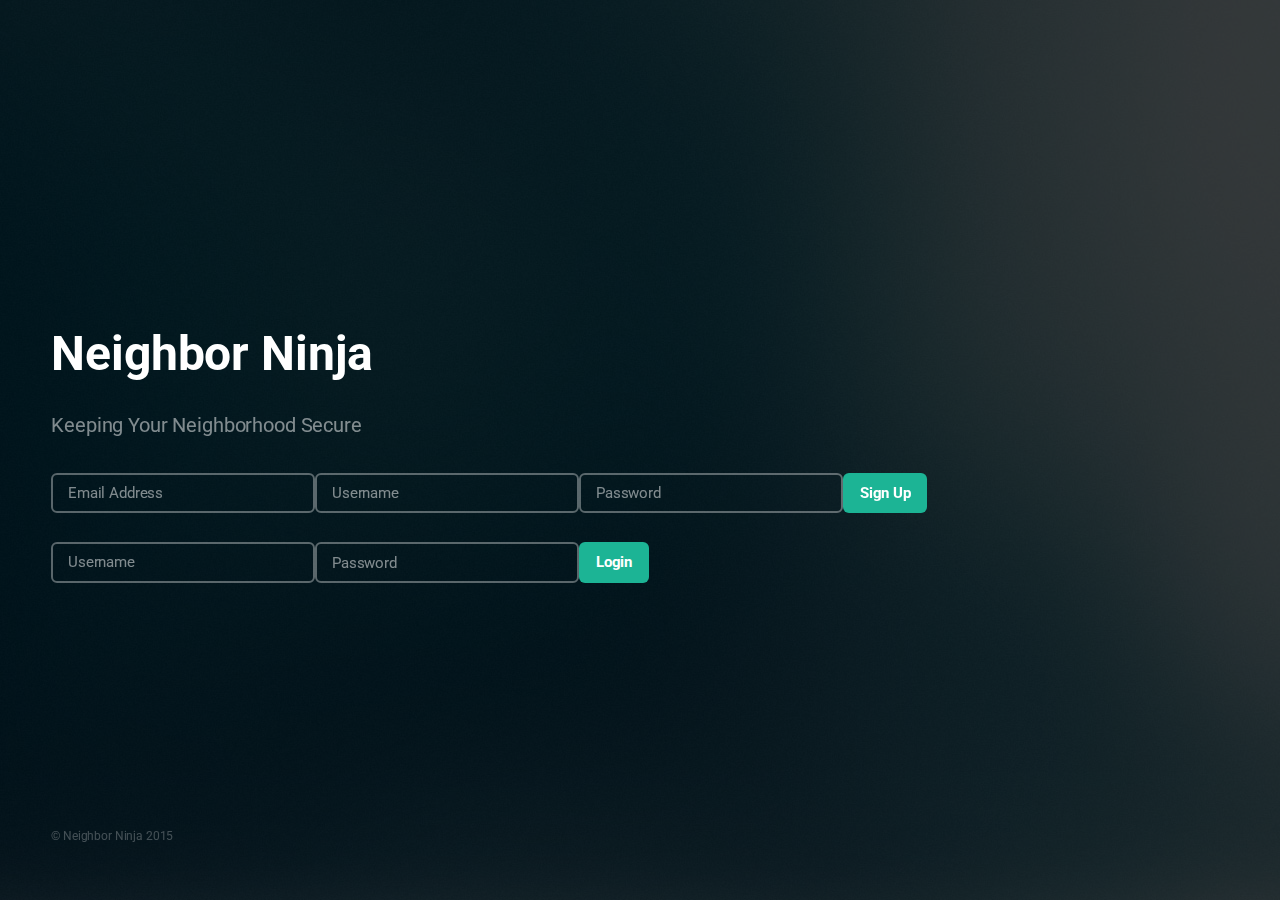
==== index.html @ c5f92ace "Revert "redirect"" ====
<!DOCTYPE HTML>
<html>
	<head>
		<title>Neighbor Ninja</title>
		<meta charset="utf-8" />
		<meta name="viewport" content="width=device-width, initial-scale=1, user-scalable=no" />
		<link rel='shortcut icon' href='/images/logo.ico' type='image/x-icon'/ >
		<link rel="stylesheet" href="assets/css/main.css" />
		<!--[if lte IE 8]><link rel="stylesheet" href="assets/css/ie8.css" /><![endif]-->
		<!--[if lte IE 9]><link rel="stylesheet" href="assets/css/ie9.css" /><![endif]-->
		<script type="text/javascript" src="http://www.parsecdn.com/js/parse-1.5.0.min.js"></script>

	</head>

	<body>

		<script>
		Parse.initialize("UKkV2YGVqiA6aNVZsoGEjgoMZJb8Gv9qXBVKWDxU", "eTBuK79G4PYPtCMzWocMe5NdYXWh6D9Cw4AQApjM");		
		</script>

		<!-- Header -->
			<header id="header">
				<h1>Neighbor Ninja</h1>
				<p>Keeping Your Neighborhood Secure<br />
				</p>
			</header>

		<!-- Signup Form -->
			<form onsubmit="SignUp()"; event.preventDefault(); id="signup-form" method="post">
				<input type="email" name="email" id="email" placeholder="Email Address" />
				<input type="username" name="username" id="username" placeholder="Username" />
				<input type="password" name="password" id="password" placeholder="Password" />
				<input type="submit" value="Sign Up" />
			</form>

		<!-- Login Form -->
			<form onsubmit="Login()"; event.preventDefault(); id="signup-form" method="post">
				<input type="username" name="username" id="username" placeholder="Username" />
				<input type="password" name="password" id="password" placeholder="Password" />
				<input type="submit" value="Login" />
			</form>

		<!-- Footer -->
			<footer id="footer">
				<ul class="copyright">
					<li>&copy; Neighbor Ninja 2015</li>
				</ul>
			</footer>

		<!-- Scripts -->
			<!--[if lte IE 8]><script src="assets/js/ie/respond.min.js"></script><![endif]-->
			<script src="assets/js/main.js"></script>
			<script type="text/javascript" src="http://ajax.googleapis.com/ajax/libs/jquery/1.7.2/jquery.min.js"></script>
			<script type="text/javascript">

			function SignUp () {
					var email = document.getElementById('email').value;
					var username = document.getElementById('username').value;
					var password = document.getElementById('password').value;

					var User = Parse.Object.extend("User");
					var testObject = new User();
					testObject.save({email: email, username:username, password:password}).then(function(object) {
					  alert("You have been signed up! Look out for some updates coming your way soon.");
					});

			}

			function Login() {
			    var username = document.getElementById('username').value;
			    var password = document.getElementById('password').value;

				Parse.User.logIn(username, password, {
				    success: function(user) {
				        alert('Welcome!');
				        window.location.assign("home.html");
				    },
				    error: function(user, error) {
				        alert("Sorry but there was an error!");
				    }
				});
			}
		    </script>

	</body>
</html>
---- assets/css/main.css ----
@import url(font-awesome.min.css);
@import url("http://fonts.googleapis.com/css?family=Roboto:400,700");

/*
	Eventually by HTML5 UP
	html5up.net | @n33co
	Free for personal and commercial use under the CCA 3.0 license (html5up.net/license)
*/

/* Reset */

	html, body, div, span, applet, object, iframe, h1, h2, h3, h4, h5, h6, p, blockquote, pre, a, abbr, acronym, address, big, cite, code, del, dfn, em, img, ins, kbd, q, s, samp, small, strike, strong, sub, sup, tt, var, b, u, i, center, dl, dt, dd, ol, ul, li, fieldset, form, label, legend, table, caption, tbody, tfoot, thead, tr, th, td, article, aside, canvas, details, embed, figure, figcaption, footer, header, hgroup, menu, nav, output, ruby, section, summary, time, mark, audio, video {
		margin: 0;
		padding: 0;
		border: 0;
		font-size: 100%;
		font: inherit;
		vertical-align: baseline;
	}

	article, aside, details, figcaption, figure, footer, header, hgroup, menu, nav, section {
		display: block;
	}

	body {
		line-height: 1;
	}

	ol, ul {
		list-style: none;
	}

	blockquote, q {
		quotes: none;
	}

	blockquote:before, blockquote:after, q:before, q:after {
		content: '';
		content: none;
	}

	table {
		border-collapse: collapse;
		border-spacing: 0;
	}

	body {
		-webkit-text-size-adjust: none;
	}

/* Box Model */

	*, *:before, *:after {
		-moz-box-sizing: border-box;
		-webkit-box-sizing: border-box;
		box-sizing: border-box;
	}

/* Basic */

	@-ms-viewport {
		width: device-width;
	}

	body {
		-ms-overflow-style: scrollbar;
	}

	@media screen and (max-width: 480px) {

		html, body {
			min-width: 320px;
		}

	}

	html, body {
		height: 100%;
		overflow-x: hidden;
		width: 100%;
	}

		@media screen and (max-height: 640px) {

			html, body {
				height: auto;
				min-height: 100%;
			}

		}

	body {
		display: -moz-flex;
		display: -webkit-flex;
		display: -ms-flex;
		display: flex;
		-moz-flex-direction: column;
		-webkit-flex-direction: column;
		-ms-flex-direction: column;
		flex-direction: column;
		-moz-justify-content: center;
		-webkit-justify-content: center;
		-ms-justify-content: center;
		justify-content: center;
		background-color: #000;
		padding: 6em 4em 4em 4em;
	}

		body > * {
			position: relative;
			z-index: 2;
		}

		body.is-loading *, body.is-loading *:before, body.is-loading *:after {
			-moz-animation: none !important;
			-webkit-animation: none !important;
			-ms-animation: none !important;
			animation: none !important;
			-moz-transition: none !important;
			-webkit-transition: none !important;
			-ms-transition: none !important;
			transition: none !important;
		}

		@media screen and (max-width: 1680px) {

			body {
				padding: 6em 3.5em 3.5em 3.5em;
			}

		}

		@media screen and (max-width: 736px) {

			body {
				padding: 5em 2em 2em 2em;
			}

		}

		@media screen and (max-width: 360px) {

			body {
				padding: 5em 1.25em 1.25em 1.25em;
			}

		}

/* BG */

	#bg {
		-moz-transition: opacity 2s ease-in-out;
		-webkit-transition: opacity 2s ease-in-out;
		-ms-transition: opacity 2s ease-in-out;
		transition: opacity 2s ease-in-out;
		height: 100%;
		left: 0;
		opacity: 0.25;
		position: fixed;
		top: 0;
		width: 100%;
		z-index: 1;
	}

		#bg div {
			-moz-transition: opacity 3s ease, visibility 3s;
			-webkit-transition: opacity 3s ease, visibility 3s;
			-ms-transition: opacity 3s ease, visibility 3s;
			transition: opacity 3s ease, visibility 3s;
			background-size: cover;
			height: 100%;
			left: 0;
			opacity: 0;
			position: absolute;
			top: 0;
			visibility: hidden;
			width: 150%;
		}

			#bg div.visible {
				-moz-animation: bg 45s linear infinite;
				-webkit-animation: bg 45s linear infinite;
				-ms-animation: bg 45s linear infinite;
				animation: bg 45s linear infinite;
				opacity: 1;
				visibility: visible;
				z-index: 1;
			}

				#bg div.visible.top {
					z-index: 2;
				}

				@media screen and (max-width: 1280px) {

					#bg div.visible {
						-moz-animation: bg 29.25s linear infinite;
						-webkit-animation: bg 29.25s linear infinite;
						-ms-animation: bg 29.25s linear infinite;
						animation: bg 29.25s linear infinite;
					}

				}

				@media screen and (max-width: 736px) {

					#bg div.visible {
						-moz-animation: bg 18s linear infinite;
						-webkit-animation: bg 18s linear infinite;
						-ms-animation: bg 18s linear infinite;
						animation: bg 18s linear infinite;
					}

				}

			#bg div:only-child {
				-moz-animation-direction: alternate !important;
				-webkit-animation-direction: alternate !important;
				-ms-animation-direction: alternate !important;
				animation-direction: alternate !important;
			}

		body.is-loading #bg {
			opacity: 0;
		}

	@-moz-keyframes bg {
		0% {
			-moz-transform: translateX(0);
			-webkit-transform: translateX(0);
			-ms-transform: translateX(0);
			transform: translateX(0);
		}

		100% {
			-moz-transform: translateX(-25%);
			-webkit-transform: translateX(-25%);
			-ms-transform: translateX(-25%);
			transform: translateX(-25%);
		}
	}

	@-webkit-keyframes bg {
		0% {
			-moz-transform: translateX(0);
			-webkit-transform: translateX(0);
			-ms-transform: translateX(0);
			transform: translateX(0);
		}

		100% {
			-moz-transform: translateX(-25%);
			-webkit-transform: translateX(-25%);
			-ms-transform: translateX(-25%);
			transform: translateX(-25%);
		}
	}

	@-ms-keyframes bg {
		0% {
			-moz-transform: translateX(0);
			-webkit-transform: translateX(0);
			-ms-transform: translateX(0);
			transform: translateX(0);
		}

		100% {
			-moz-transform: translateX(-25%);
			-webkit-transform: translateX(-25%);
			-ms-transform: translateX(-25%);
			transform: translateX(-25%);
		}
	}

	@keyframes bg {
		0% {
			-moz-transform: translateX(0);
			-webkit-transform: translateX(0);
			-ms-transform: translateX(0);
			transform: translateX(0);
		}

		100% {
			-moz-transform: translateX(-25%);
			-webkit-transform: translateX(-25%);
			-ms-transform: translateX(-25%);
			transform: translateX(-25%);
		}
	}

/* Type */

	body, input, select, textarea {
		color: rgba(255, 255, 255, 0.75);
		font-family: "Roboto", sans-serif;
		font-size: 16pt;
		font-weight: 400;
		letter-spacing: -0.01em;
		line-height: 1.65em;
	}

		@media screen and (max-width: 1680px) {

			body, input, select, textarea {
				font-size: 12pt;
			}

		}

		@media screen and (max-width: 1280px) {

			body, input, select, textarea {
				font-size: 11pt;
			}

		}

		@media screen and (max-width: 980px) {

			body, input, select, textarea {
				font-size: 12pt;
			}

		}

		@media screen and (max-width: 736px) {

			body, input, select, textarea {
				font-size: 12pt;
			}

		}

		@media screen and (max-width: 480px) {

			body, input, select, textarea {
				font-size: 12pt;
			}

		}

	a {
		-moz-transition: border-bottom-color 0.2s ease, color 0.2s ease;
		-webkit-transition: border-bottom-color 0.2s ease, color 0.2s ease;
		-ms-transition: border-bottom-color 0.2s ease, color 0.2s ease;
		transition: border-bottom-color 0.2s ease, color 0.2s ease;
		border-bottom: dotted 1px rgba(255, 255, 255, 0.25);
		color: #1cb495;
		text-decoration: none;
	}

		a:hover {
			border-bottom-color: transparent;
			color: #1cb495 !important;
			text-decoration: none;
		}

	strong, b {
		color: #fff;
		font-weight: 700;
	}

	em, i {
		font-style: italic;
	}

	p {
		margin: 0 0 2em 0;
	}

	h1, h2, h3, h4, h5, h6 {
		color: #fff;
		font-weight: 700;
		line-height: 1em;
		margin: 0 0 1em 0;
	}

		h1 a, h2 a, h3 a, h4 a, h5 a, h6 a {
			color: inherit;
			text-decoration: none;
		}

	h1 {
		font-size: 2.5em;
		line-height: 1.25em;
	}

	h2 {
		font-size: 1.75em;
		line-height: 1.5em;
	}

	h3 {
		font-size: 1.35em;
		line-height: 1.5em;
	}

	h4 {
		font-size: 1.1em;
		line-height: 1.5em;
	}

	h5 {
		font-size: 0.9em;
		line-height: 1.5em;
	}

	h6 {
		font-size: 0.7em;
		line-height: 1.5em;
	}

	sub {
		font-size: 0.8em;
		position: relative;
		top: 0.5em;
	}

	sup {
		font-size: 0.8em;
		position: relative;
		top: -0.5em;
	}

	blockquote {
		border-left: solid 8px rgba(255, 255, 255, 0.35);
		font-style: italic;
		margin: 0 0 2em 0;
		padding: 0.5em 0 0.5em 2em;
	}

	code {
		background: rgba(255, 255, 255, 0.125);
		border-radius: 6px;
		border: solid 2px rgba(255, 255, 255, 0.35);
		font-family: "Courier New", monospace;
		font-size: 0.9em;
		margin: 0 0.25em;
		padding: 0.25em 0.65em;
	}

	pre {
		-webkit-overflow-scrolling: touch;
		font-family: "Courier New", monospace;
		font-size: 0.9em;
		margin: 0 0 2em 0;
	}

		pre code {
			display: block;
			line-height: 1.75em;
			padding: 1em 1.5em;
			overflow-x: auto;
		}

	hr {
		border: 0;
		border-bottom: solid 2px rgba(255, 255, 255, 0.35);
		margin: 2em 0;
	}

		hr.major {
			margin: 3em 0;
		}

/* Section/Article */

	section.special, article.special {
		text-align: center;
	}

	header p {
		color: rgba(255, 255, 255, 0.5);
		position: relative;
		margin: 0 0 1.5em 0;
	}

	header h2 + p {
		font-size: 1.25em;
		margin-top: -1em;
		line-height: 1.5em;
	}

	header h3 + p {
		font-size: 1.1em;
		margin-top: -0.8em;
		line-height: 1.5em;
	}

	header h4 + p,
	header h5 + p,
	header h6 + p {
		font-size: 0.9em;
		margin-top: -0.6em;
		line-height: 1.5em;
	}

	@media screen and (max-width: 980px) {

		header br {
			display: none;
		}

	}

	@media screen and (max-width: 736px) {

		header br {
			display: inline;
		}

	}

	@media screen and (max-width: 480px) {

		header br {
			display: none;
		}

	}

/* Icon */

	.icon {
		text-decoration: none;
		border-bottom: none;
		position: relative;
	}

		.icon:before {
			-moz-osx-font-smoothing: grayscale;
			-webkit-font-smoothing: antialiased;
			font-family: FontAwesome;
			font-style: normal;
			font-weight: normal;
			text-transform: none !important;
		}

		.icon > .label {
			display: none;
		}

/* List */

	ol {
		list-style: decimal;
		margin: 0 0 2em 0;
		padding-left: 1.25em;
	}

		ol li {
			padding-left: 0.25em;
		}

	ul {
		list-style: disc;
		margin: 0 0 2em 0;
		padding-left: 1em;
	}

		ul li {
			padding-left: 0.5em;
		}

		ul.icons {
			cursor: default;
			list-style: none;
			padding-left: 0;
		}

			ul.icons li {
				display: inline-block;
				padding: 0 1em 0 0;
			}

				ul.icons li:last-child {
					padding-right: 0;
				}

				ul.icons li .icon:before {
					font-size: 1.25em;
				}

				ul.icons li a {
					color: inherit;
				}

/* Form */

	form {
		margin: 0 0 2em 0;
	}

		form .message {
			text-decoration: none;
			-moz-transition: opacity 0.2s ease-in-out, -moz-transform 0.2s ease-in-out;
			-webkit-transition: opacity 0.2s ease-in-out, -webkit-transform 0.2s ease-in-out;
			-ms-transition: opacity 0.2s ease-in-out, -ms-transform 0.2s ease-in-out;
			transition: opacity 0.2s ease-in-out, transform 0.2s ease-in-out;
			-moz-transform: scale(1.05);
			-webkit-transform: scale(1.05);
			-ms-transform: scale(1.05);
			transform: scale(1.05);
			height: 2.75em;
			line-height: 2.75em;
			opacity: 0;
		}

			form .message:before {
				-moz-osx-font-smoothing: grayscale;
				-webkit-font-smoothing: antialiased;
				font-family: FontAwesome;
				font-style: normal;
				font-weight: normal;
				text-transform: none !important;
			}

			form .message:before {
				margin-right: 0.5em;
			}

			form .message.visible {
				-moz-transform: scale(1);
				-webkit-transform: scale(1);
				-ms-transform: scale(1);
				transform: scale(1);
				opacity: 1;
			}

			form .message.success {
				color: #1cb495;
			}

				form .message.success:before {
					content: '\f00c';
				}

			form .message.failure {
				color: #ff2361;
			}

				form .message.failure:before {
					content: '\f119';
				}

	label {
		color: #fff;
		display: block;
		font-size: 0.9em;
		font-weight: 700;
		margin: 0 0 1em 0;
	}

	@-moz-keyframes focus {
		0% {
			-moz-transform: scale(1);
			-webkit-transform: scale(1);
			-ms-transform: scale(1);
			transform: scale(1);
		}

		50% {
			-moz-transform: scale(1.025);
			-webkit-transform: scale(1.025);
			-ms-transform: scale(1.025);
			transform: scale(1.025);
		}

		100% {
			-moz-transform: scale(1);
			-webkit-transform: scale(1);
			-ms-transform: scale(1);
			transform: scale(1);
		}
	}

	@-webkit-keyframes focus {
		0% {
			-moz-transform: scale(1);
			-webkit-transform: scale(1);
			-ms-transform: scale(1);
			transform: scale(1);
		}

		50% {
			-moz-transform: scale(1.025);
			-webkit-transform: scale(1.025);
			-ms-transform: scale(1.025);
			transform: scale(1.025);
		}

		100% {
			-moz-transform: scale(1);
			-webkit-transform: scale(1);
			-ms-transform: scale(1);
			transform: scale(1);
		}
	}

	@-ms-keyframes focus {
		0% {
			-moz-transform: scale(1);
			-webkit-transform: scale(1);
			-ms-transform: scale(1);
			transform: scale(1);
		}

		50% {
			-moz-transform: scale(1.025);
			-webkit-transform: scale(1.025);
			-ms-transform: scale(1.025);
			transform: scale(1.025);
		}

		100% {
			-moz-transform: scale(1);
			-webkit-transform: scale(1);
			-ms-transform: scale(1);
			transform: scale(1);
		}
	}

	@keyframes focus {
		0% {
			-moz-transform: scale(1);
			-webkit-transform: scale(1);
			-ms-transform: scale(1);
			transform: scale(1);
		}

		50% {
			-moz-transform: scale(1.025);
			-webkit-transform: scale(1.025);
			-ms-transform: scale(1.025);
			transform: scale(1.025);
		}

		100% {
			-moz-transform: scale(1);
			-webkit-transform: scale(1);
			-ms-transform: scale(1);
			transform: scale(1);
		}
	}

	input[type="text"],
	input[type="password"],
	input[type="email"],
	input[type="username"],
	select,
	textarea {
		-moz-appearance: none;
		-webkit-appearance: none;
		-ms-appearance: none;
		appearance: none;
		-moz-transform: scale(1);
		-webkit-transform: scale(1);
		-ms-transform: scale(1);
		transform: scale(1);
		-moz-transition: border-color 0.2s ease, background-color 0.2s ease;
		-webkit-transition: border-color 0.2s ease, background-color 0.2s ease;
		-ms-transition: border-color 0.2s ease, background-color 0.2s ease;
		transition: border-color 0.2s ease, background-color 0.2s ease;
		background-color: transparent;
		border-radius: 6px;
		border: none;
		border: solid 2px rgba(255, 255, 255, 0.35);
		color: inherit;
		display: block;
		outline: 0;
		padding: 0 1em;
		text-decoration: none;
		width: 100%;
	}

		input[type="text"]:invalid,
		input[type="password"]:invalid,
		input[type="email"]:invalid,
		input[type="username"]:invalid,
		select:invalid,
		textarea:invalid {
			box-shadow: none;
		}

		input[type="text"]:focus,
		input[type="password"]:focus,
		input[type="email"]:focus,
		input[type="username"]:focus,
		select:focus,
		textarea:focus {
			-moz-animation: focus 0.1s;
			-webkit-animation: focus 0.1s;
			-ms-animation: focus 0.1s;
			animation: focus 0.1s;
			background-color: rgba(255, 255, 255, 0.125);
			border-color: #1cb495;
		}

	.select-wrapper {
		text-decoration: none;
		display: block;
		position: relative;
	}

		.select-wrapper:before {
			-moz-osx-font-smoothing: grayscale;
			-webkit-font-smoothing: antialiased;
			font-family: FontAwesome;
			font-style: normal;
			font-weight: normal;
			text-transform: none !important;
		}

		.select-wrapper:before {
			color: rgba(255, 255, 255, 0.35);
			content: '\f078';
			display: block;
			height: 2.75em;
			line-height: 2.75em;
			pointer-events: none;
			position: absolute;
			right: 0;
			text-align: center;
			top: 0;
			width: 2.75em;
		}

		.select-wrapper select::-ms-expand {
			display: none;
		}

	input[type="text"],
	input[type="password"],
	input[type="email"],
	input[type="username"]
	select {
		height: 2.75em;
	}

	textarea {
		padding: 0.75em 1em;
	}

	input[type="checkbox"],
	input[type="radio"] {
		-moz-appearance: none;
		-webkit-appearance: none;
		-ms-appearance: none;
		appearance: none;
		display: block;
		float: left;
		margin-right: -2em;
		opacity: 0;
		width: 1em;
		z-index: -1;
	}

		input[type="checkbox"] + label,
		input[type="radio"] + label {
			text-decoration: none;
			color: rgba(255, 255, 255, 0.75);
			cursor: pointer;
			display: inline-block;
			font-size: 1em;
			font-weight: 400;
			padding-left: 2.4em;
			padding-right: 0.75em;
			position: relative;
		}

			input[type="checkbox"] + label:before,
			input[type="radio"] + label:before {
				-moz-osx-font-smoothing: grayscale;
				-webkit-font-smoothing: antialiased;
				font-family: FontAwesome;
				font-style: normal;
				font-weight: normal;
				text-transform: none !important;
			}

			input[type="checkbox"] + label:before,
			input[type="radio"] + label:before {
				background: rgba(255, 255, 255, 0.125);
				border-radius: 6px;
				border: solid 2px rgba(255, 255, 255, 0.35);
				content: '';
				display: inline-block;
				height: 1.65em;
				left: 0;
				line-height: 1.58125em;
				position: absolute;
				text-align: center;
				top: 0;
				width: 1.65em;
			}

		input[type="checkbox"]:checked + label:before,
		input[type="radio"]:checked + label:before {
			background: #1cb495;
			border-color: #1cb495;
			color: #ffffff;
			content: '\f00c';
		}

		input[type="checkbox"]:focus + label:before,
		input[type="radio"]:focus + label:before {
			border-color: #1cb495;
			box-shadow: 0 0 0 2px #1cb495;
		}

	input[type="checkbox"] + label:before {
		border-radius: 6px;
	}

	input[type="radio"] + label:before {
		border-radius: 100%;
	}

	::-webkit-input-placeholder {
		color: rgba(255, 255, 255, 0.5) !important;
		opacity: 1.0;
	}

	:-moz-placeholder {
		color: rgba(255, 255, 255, 0.5) !important;
		opacity: 1.0;
	}

	::-moz-placeholder {
		color: rgba(255, 255, 255, 0.5) !important;
		opacity: 1.0;
	}

	:-ms-input-placeholder {
		color: rgba(255, 255, 255, 0.5) !important;
		opacity: 1.0;
	}

	.formerize-placeholder {
		color: rgba(255, 255, 255, 0.5) !important;
		opacity: 1.0;
	}

/* Button */

	input[type="submit"],
	input[type="reset"],
	input[type="button"],
	button,
	.button {
		-moz-appearance: none;
		-webkit-appearance: none;
		-ms-appearance: none;
		appearance: none;
		-moz-transition: background-color 0.2s ease-in-out, color 0.2s ease-in-out, opacity 0.2s ease-in-out;
		-webkit-transition: background-color 0.2s ease-in-out, color 0.2s ease-in-out, opacity 0.2s ease-in-out;
		-ms-transition: background-color 0.2s ease-in-out, color 0.2s ease-in-out, opacity 0.2s ease-in-out;
		transition: background-color 0.2s ease-in-out, color 0.2s ease-in-out, opacity 0.2s ease-in-out;
		background-color: #1cb495;
		border-radius: 6px;
		border: 0;
		color: #ffffff !important;
		cursor: pointer;
		display: inline-block;
		font-weight: 700;
		height: 2.75em;
		line-height: 2.75em;
		padding: 0 1.125em;
		text-align: center;
		text-decoration: none;
		white-space: nowrap;
	}

		input[type="submit"]:hover,
		input[type="reset"]:hover,
		input[type="button"]:hover,
		button:hover,
		.button:hover {
			background-color: #1fcaa7;
		}

		input[type="submit"]:active,
		input[type="reset"]:active,
		input[type="button"]:active,
		button:active,
		.button:active {
			background-color: #199e83;
		}

		input[type="submit"].disabled, input[type="submit"]:disabled,
		input[type="reset"].disabled,
		input[type="reset"]:disabled,
		input[type="button"].disabled,
		input[type="button"]:disabled,
		button.disabled,
		button:disabled,
		.button.disabled,
		.button:disabled {
			opacity: 0.5;
		}

		@media screen and (max-width: 480px) {

			input[type="submit"],
			input[type="reset"],
			input[type="button"],
			button,
			.button {
				padding: 0;
			}

		}

/* Header */

	#header h1 {
		font-size: 3.25em;
		margin: 0 0 0.55em 0;
	}

	#header p {
		font-size: 1.35em;
		line-height: 1.65em;
	}

	#header a {
		color: inherit;
	}

	@media screen and (max-width: 736px) {

		#header h1 {
			font-size: 2em;
		}

		#header p {
			font-size: 1em;
		}

	}

	@media screen and (max-width: 480px) {

		#header {
			margin: 0 0 1em 0;
		}

	}

/* Signup Form */

	#signup-form {
		display: -moz-flex;
		display: -webkit-flex;
		display: -ms-flex;
		display: flex;
		position: relative;
	}

		#signup-form input[type="text"],
		#signup-form input[type="password"],
		#signup-form input[type="email"],
		#signup-form input[type="username"] {
			width: 18em;
		}
		}

		#signup-form > * {
			margin: 0 0 0 1em;
		}

		#signup-form > :first-child {
			margin: 0 0 0 0;
		}

		@media screen and (max-width: 480px) {

			#signup-form {
				-moz-flex-direction: column;
				-webkit-flex-direction: column;
				-ms-flex-direction: column;
				flex-direction: column;
			}

				#signup-form input[type="type"],
				#signup-form input[type="password"],
				#signup-form input[type="email"],
				#signup-form input[type="username"] {
					width: 100%;
				}

				#signup-form > * {
					margin: 1.25em 0 0 0;
				}

				#signup-form .message {
					bottom: -1.5em;
					font-size: 0.9em;
					height: 1em;
					left: 0;
					line-height: inherit;
					margin-top: 0;
					position: absolute;
				}

		}

/* Footer */

	#footer {
		-moz-transition: opacity 0.5s ease-in-out;
		-webkit-transition: opacity 0.5s ease-in-out;
		-ms-transition: opacity 0.5s ease-in-out;
		transition: opacity 0.5s ease-in-out;
		bottom: 4em;
		color: rgba(255, 255, 255, 0.5);
		left: 4em;
		opacity: 0.5;
		position: absolute;
	}

		#footer .icons {
			margin: 0 0 0.5em 0;
		}

		#footer .copyright {
			font-size: 0.8em;
			list-style: none;
			padding: 0;
		}

			#footer .copyright li {
				border-left: solid 1px rgba(255, 255, 255, 0.25);
				display: inline-block;
				line-height: 1em;
				margin: 0 0 0 0.75em;
				padding: 0 0 0 0.75em;
			}

				#footer .copyright li:first-child {
					border-left: 0;
					margin-left: 0;
					padding-left: 0;
				}

			#footer .copyright a {
				color: inherit;
			}

		#footer:hover {
			opacity: 1;
		}

		#footer > :last-child {
			margin-bottom: 0;
		}

		@media screen and (max-width: 1680px) {

			#footer {
				bottom: 3.5em;
				left: 3.5em;
			}

		}

		@media screen and (max-width: 736px) {

			#footer {
				bottom: 2em;
				left: 2em;
			}

		}

		@media screen and (max-width: 360px) {

			#footer {
				bottom: 1.25em;
				left: 1.25em;
			}

		}

		@media screen and (max-height: 640px) {

			#footer {
				bottom: auto;
				left: auto;
				margin: 1em 0 0 0;
				position: relative;
			}

		}
---- assets/css/ie8.css ----
/*
	Eventually by HTML5 UP
	html5up.net | @n33co
	Free for personal and commercial use under the CCA 3.0 license (html5up.net/license)
*/

/* BG */

	#bg {
		-ms-filter: "progid:DXImageTransform.Microsoft.Alpha(Opacity=25)";
	}

/* Type */

	body, input, select, textarea {
		color: #fff;
	}

/* Form */

	input[type="text"],
	input[type="password"],
	input[type="email"],
	select,
	textarea {
		border: solid 2px #fff;
	}
---- assets/css/ie9.css ----
/*
	Eventually by HTML5 UP
	html5up.net | @n33co
	Free for personal and commercial use under the CCA 3.0 license (html5up.net/license)
*/

/* Signup Form */

	#signup-form > * {
		display: inline-block;
		vertical-align: top;
	}
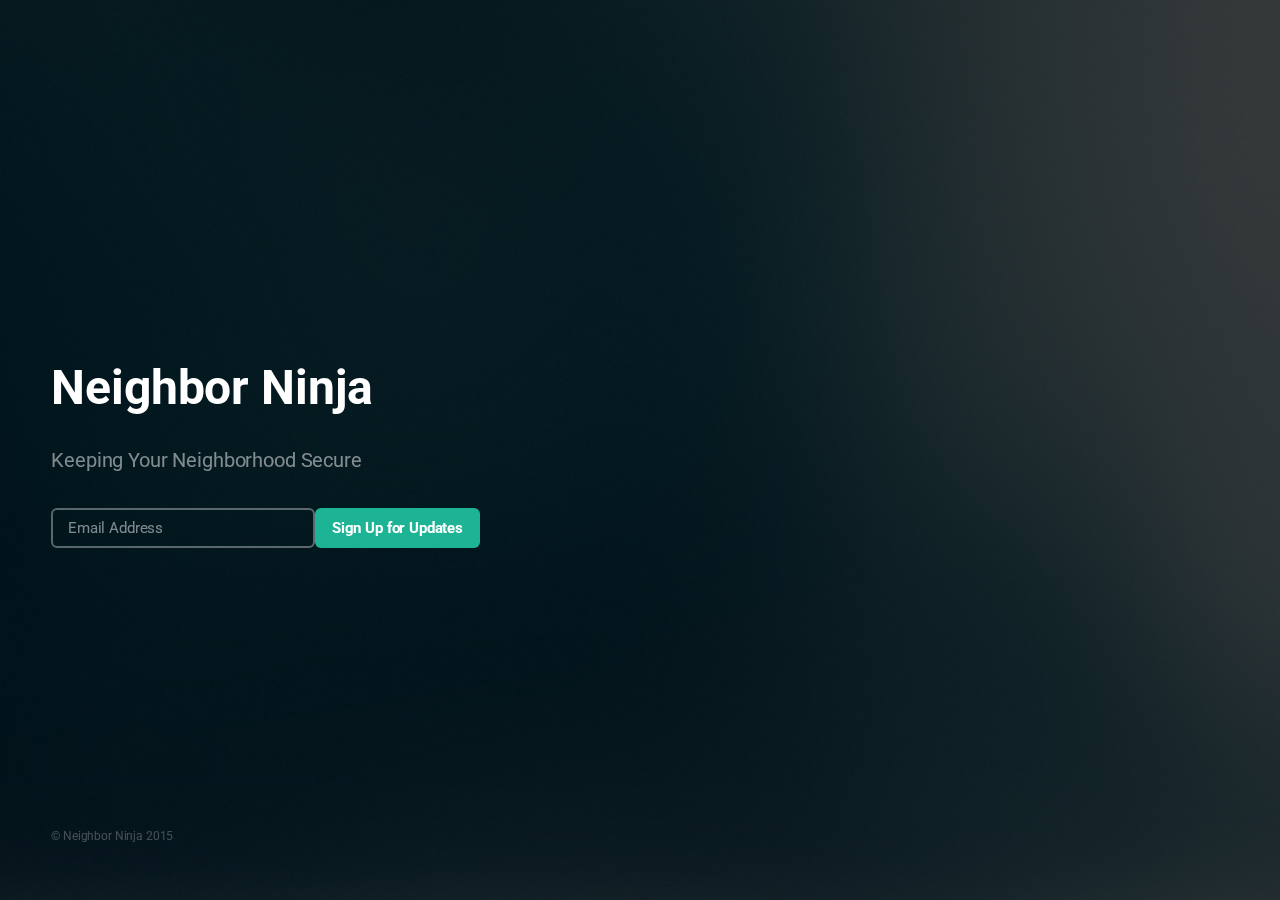
==== commit 6153f571: "Revert "rename"" ====
--- a/index.html
+++ b/index.html
@@ -1,86 +1,62 @@
-<!DOCTYPE HTML>
-<html>
-	<head>
-		<title>Neighbor Ninja</title>
-		<meta charset="utf-8" />
-		<meta name="viewport" content="width=device-width, initial-scale=1, user-scalable=no" />
-		<link rel='shortcut icon' href='/images/logo.ico' type='image/x-icon'/ >
-		<link rel="stylesheet" href="assets/css/main.css" />
-		<!--[if lte IE 8]><link rel="stylesheet" href="assets/css/ie8.css" /><![endif]-->
-		<!--[if lte IE 9]><link rel="stylesheet" href="assets/css/ie9.css" /><![endif]-->
-		<script type="text/javascript" src="http://www.parsecdn.com/js/parse-1.5.0.min.js"></script>
-
-	</head>
-
-	<body>
-
-		<script>
-		Parse.initialize("UKkV2YGVqiA6aNVZsoGEjgoMZJb8Gv9qXBVKWDxU", "eTBuK79G4PYPtCMzWocMe5NdYXWh6D9Cw4AQApjM");		
-		</script>
-
-		<!-- Header -->
-			<header id="header">
-				<h1>Neighbor Ninja</h1>
-				<p>Keeping Your Neighborhood Secure<br />
-				</p>
-			</header>
-
-		<!-- Signup Form -->
-			<form onsubmit="SignUp()"; event.preventDefault(); id="signup-form" method="post">
-				<input type="email" name="email" id="email" placeholder="Email Address" />
-				<input type="username" name="username" id="username" placeholder="Username" />
-				<input type="password" name="password" id="password" placeholder="Password" />
-				<input type="submit" value="Sign Up" />
-			</form>
-
-		<!-- Login Form -->
-			<form onsubmit="Login()"; event.preventDefault(); id="signup-form" method="post">
-				<input type="username" name="username" id="username" placeholder="Username" />
-				<input type="password" name="password" id="password" placeholder="Password" />
-				<input type="submit" value="Login" />
-			</form>
-
-		<!-- Footer -->
-			<footer id="footer">
-				<ul class="copyright">
-					<li>&copy; Neighbor Ninja 2015</li>
-				</ul>
-			</footer>
-
-		<!-- Scripts -->
-			<!--[if lte IE 8]><script src="assets/js/ie/respond.min.js"></script><![endif]-->
-			<script src="assets/js/main.js"></script>
-			<script type="text/javascript" src="http://ajax.googleapis.com/ajax/libs/jquery/1.7.2/jquery.min.js"></script>
-			<script type="text/javascript">
-
-			function SignUp () {
-					var email = document.getElementById('email').value;
-					var username = document.getElementById('username').value;
-					var password = document.getElementById('password').value;
-
-					var User = Parse.Object.extend("User");
-					var testObject = new User();
-					testObject.save({email: email, username:username, password:password}).then(function(object) {
-					  alert("You have been signed up! Look out for some updates coming your way soon.");
-					});
-
-			}
-
-			function Login() {
-			    var username = document.getElementById('username').value;
-			    var password = document.getElementById('password').value;
-
-				Parse.User.logIn(username, password, {
-				    success: function(user) {
-				        alert('Welcome!');
-				        window.location.assign("home.html");
-				    },
-				    error: function(user, error) {
-				        alert("Sorry but there was an error!");
-				    }
-				});
-			}
-		    </script>
-
-	</body>
+<!DOCTYPE HTML>
+<html>
+	<head>
+		<title>Neighbor Ninja</title>
+		<meta charset="utf-8" />
+		<meta name="viewport" content="width=device-width, initial-scale=1, user-scalable=no" />
+		<link rel='shortcut icon' href='/images/logo.ico' type='image/x-icon'/ >
+		<link rel="stylesheet" href="assets/css/main.css" />
+		<!--[if lte IE 8]><link rel="stylesheet" href="assets/css/ie8.css" /><![endif]-->
+		<!--[if lte IE 9]><link rel="stylesheet" href="assets/css/ie9.css" /><![endif]-->
+		<script type="text/javascript" src="http://www.parsecdn.com/js/parse-1.5.0.min.js"></script>
+
+	</head>
+
+	<body>
+
+		<script>
+		Parse.initialize("UKkV2YGVqiA6aNVZsoGEjgoMZJb8Gv9qXBVKWDxU", "eTBuK79G4PYPtCMzWocMe5NdYXWh6D9Cw4AQApjM");		
+		</script>
+
+		<!-- Header -->
+			<header id="header">
+				<h1>Neighbor Ninja</h1>
+				<p>Keeping Your Neighborhood Secure<br />
+				</p>
+			</header>
+
+		<!-- Signup Form -->
+			<form onsubmit="return Notification();" id="signup-form" method="post">
+				<input type="email" name="email" id="email" placeholder="Email Address" />
+				<input type="submit" value="Sign Up for Updates" />
+			</form>
+
+		<!-- Footer -->
+			<footer id="footer">
+				<ul class="copyright">
+					<li>&copy; Neighbor Ninja 2015</li>
+				</ul>
+			</footer>
+
+		<!-- Scripts -->
+			<!--[if lte IE 8]><script src="assets/js/ie/respond.min.js"></script><![endif]-->
+			<script src="assets/js/main.js"></script>
+			<script type="text/javascript" src="http://ajax.googleapis.com/ajax/libs/jquery/1.7.2/jquery.min.js"></script>
+			<script type="text/javascript">
+				function Notification () {
+					var varName = document.getElementById('email').value;
+					var Notifications = Parse.Object.extend("Notifications");
+					var testObject = new Notifications();
+					testObject.save({Email: varName}).then(function(object) {
+					  alert("You have been signed up! Look out for some updates coming your way soon.");
+					});
+
+			}
+				function doSomething() {
+				    alert('Form submitted!');
+				    return false;
+				}
+		    </script>
+
+	</body>
 </html>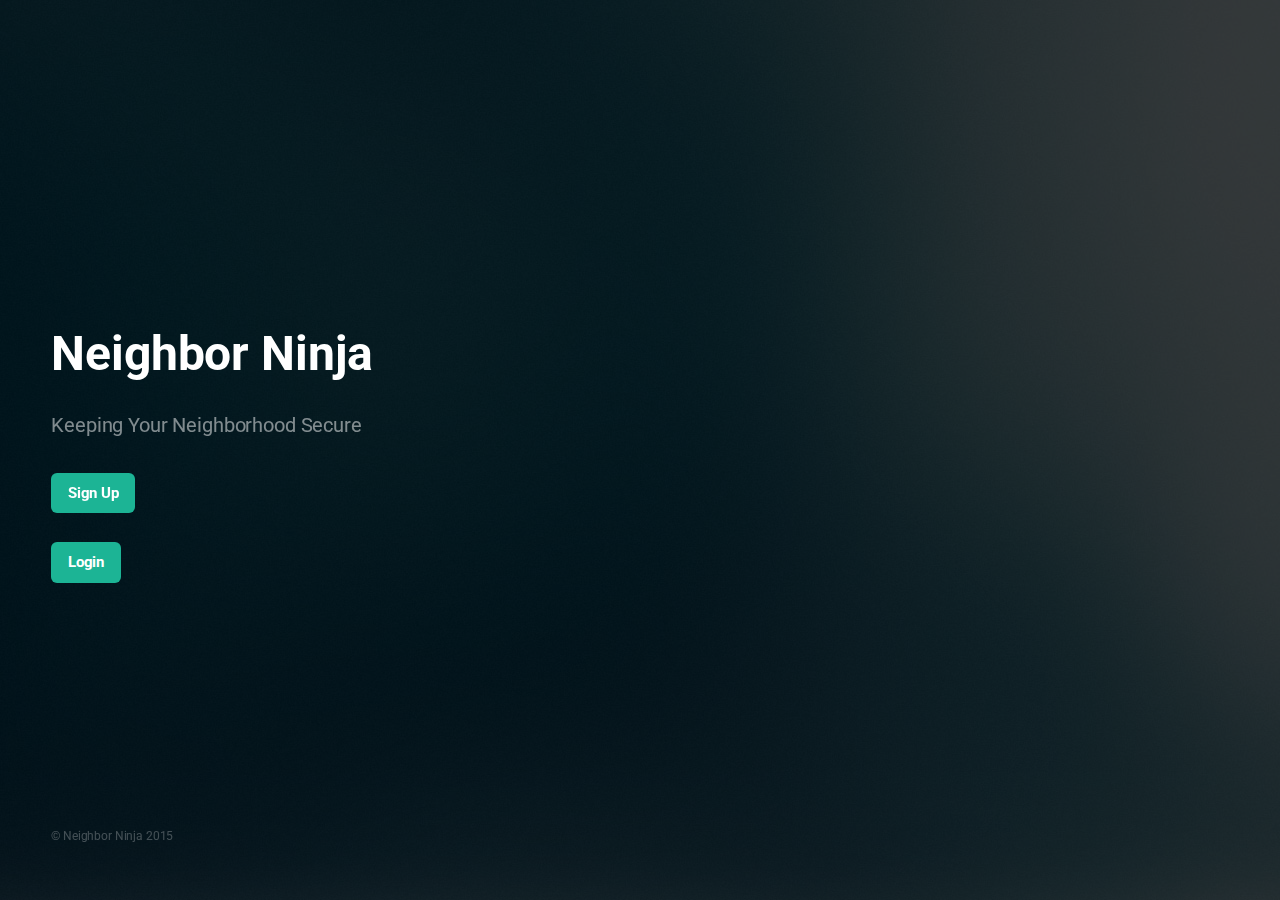
==== commit 7dbbb734: "who knows" ====
--- a/index.html
+++ b/index.html
@@ -26,9 +26,13 @@
 			</header>
 
 		<!-- Signup Form -->
-			<form onsubmit="return Notification();" id="signup-form" method="post">
-				<input type="email" name="email" id="email" placeholder="Email Address" />
-				<input type="submit" value="Sign Up for Updates" />
+			<form onsubmit="SignUp()"; event.preventDefault(); id="signup-form" method="post">
+				<input type="submit" value="Sign Up" />
+			</form>
+
+		<!-- Login Form -->
+			<form onsubmit="Login()"; event.preventDefault(); id="signup-form" method="post">
+				<input type="submit" value="Login" />
 			</form>
 
 		<!-- Footer -->
@@ -43,19 +47,12 @@
 			<script src="assets/js/main.js"></script>
 			<script type="text/javascript" src="http://ajax.googleapis.com/ajax/libs/jquery/1.7.2/jquery.min.js"></script>
 			<script type="text/javascript">
-				function Notification () {
-					var varName = document.getElementById('email').value;
-					var Notifications = Parse.Object.extend("Notifications");
-					var testObject = new Notifications();
-					testObject.save({Email: varName}).then(function(object) {
-					  alert("You have been signed up! Look out for some updates coming your way soon.");
-					});
-
+			function SignUp () {
+				window.location.assign("signup.html");
 			}
-				function doSomething() {
-				    alert('Form submitted!');
-				    return false;
-				}
+			function Login() {
+				window.location.assign("login.html");
+			}
 		    </script>
 
 	</body>
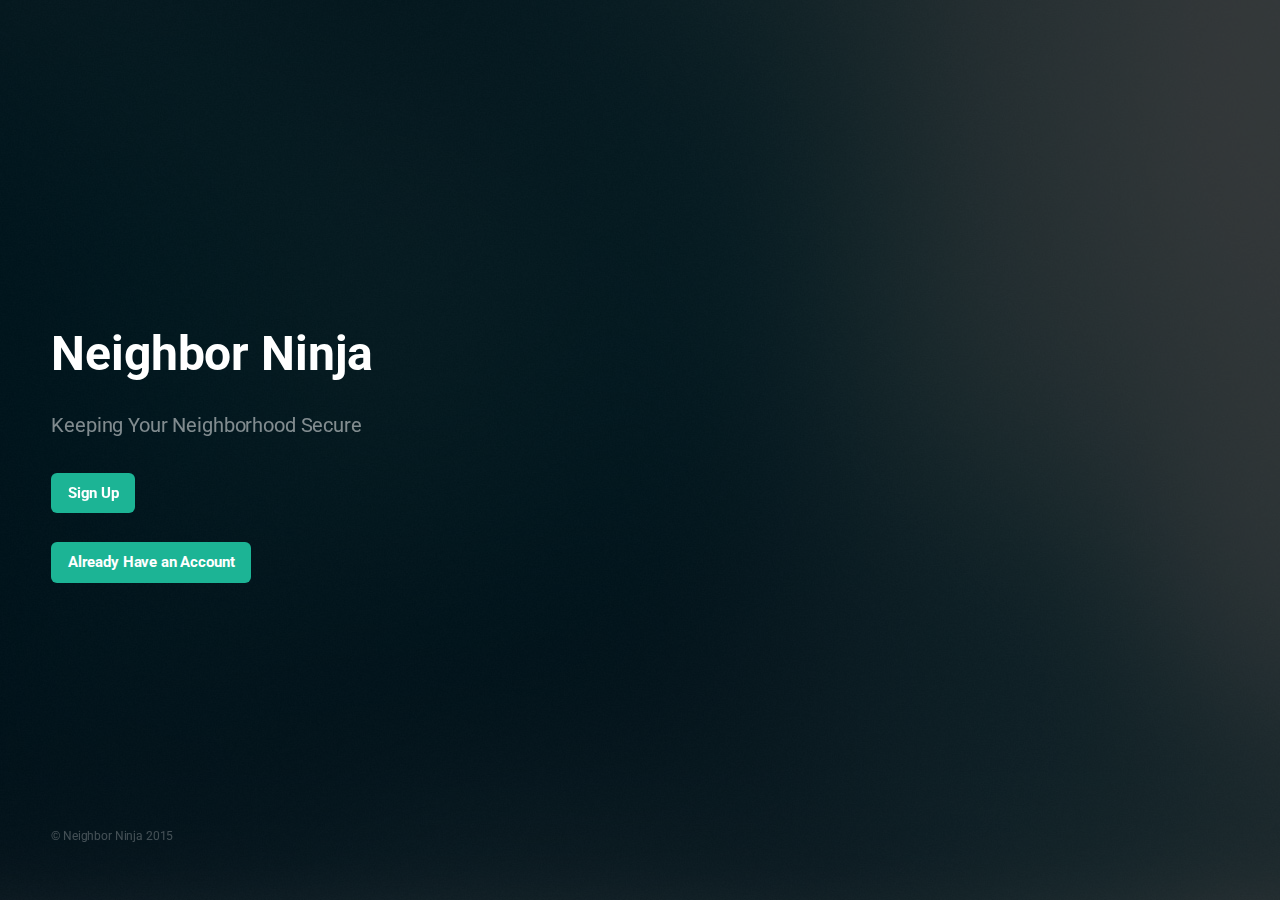
==== commit 1d91b613: "gdi" ====
--- a/index.html
+++ b/index.html
@@ -31,8 +31,8 @@
 			</form>
 
 		<!-- Login Form -->
-			<form onsubmit="Login()"; event.preventDefault(); id="signup-form" method="post">
-				<input type="submit" value="Login" />
+			<form onsubmit="gotoLogin()"; event.preventDefault(); id="signup-form" method="post">
+				<input type="submit" value="Already Have an Account" />
 			</form>
 
 		<!-- Footer -->
@@ -50,8 +50,8 @@
 			function SignUp () {
 				window.location.assign("signup.html");
 			}
-			function Login() {
-				window.location.assign("login.html");
+			function gotoLogin() {
+				window.location.href("login.html");
 			}
 		    </script>
 
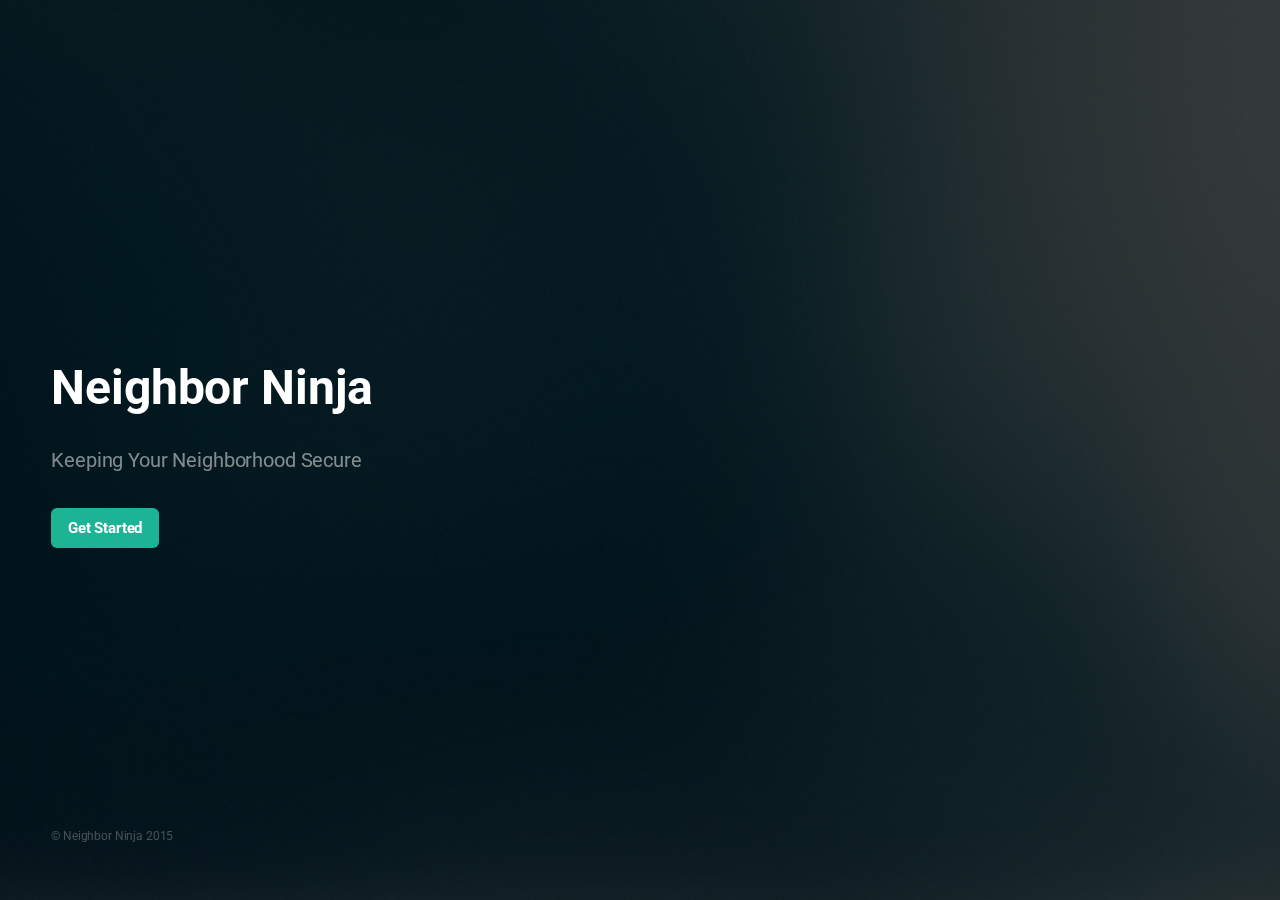
==== commit 4dcb47e5: "redirect" ====
--- a/index.html
+++ b/index.html
@@ -27,12 +27,7 @@
 
 		<!-- Signup Form -->
 			<form onsubmit="SignUp()"; event.preventDefault(); id="signup-form" method="post">
-				<input type="submit" value="Sign Up" />
-			</form>
-
-		<!-- Login Form -->
-			<form onsubmit="gotoLogin()"; event.preventDefault(); id="signup-form" method="post">
-				<input type="submit" value="Already Have an Account" />
+				<input type="submit" value="Get Started" />
 			</form>
 
 		<!-- Footer -->
@@ -50,9 +45,7 @@
 			function SignUp () {
 				window.location.assign("signup.html");
 			}
-			function gotoLogin() {
-				window.location.href("login.html");
-			}
+
 		    </script>
 
 	</body>
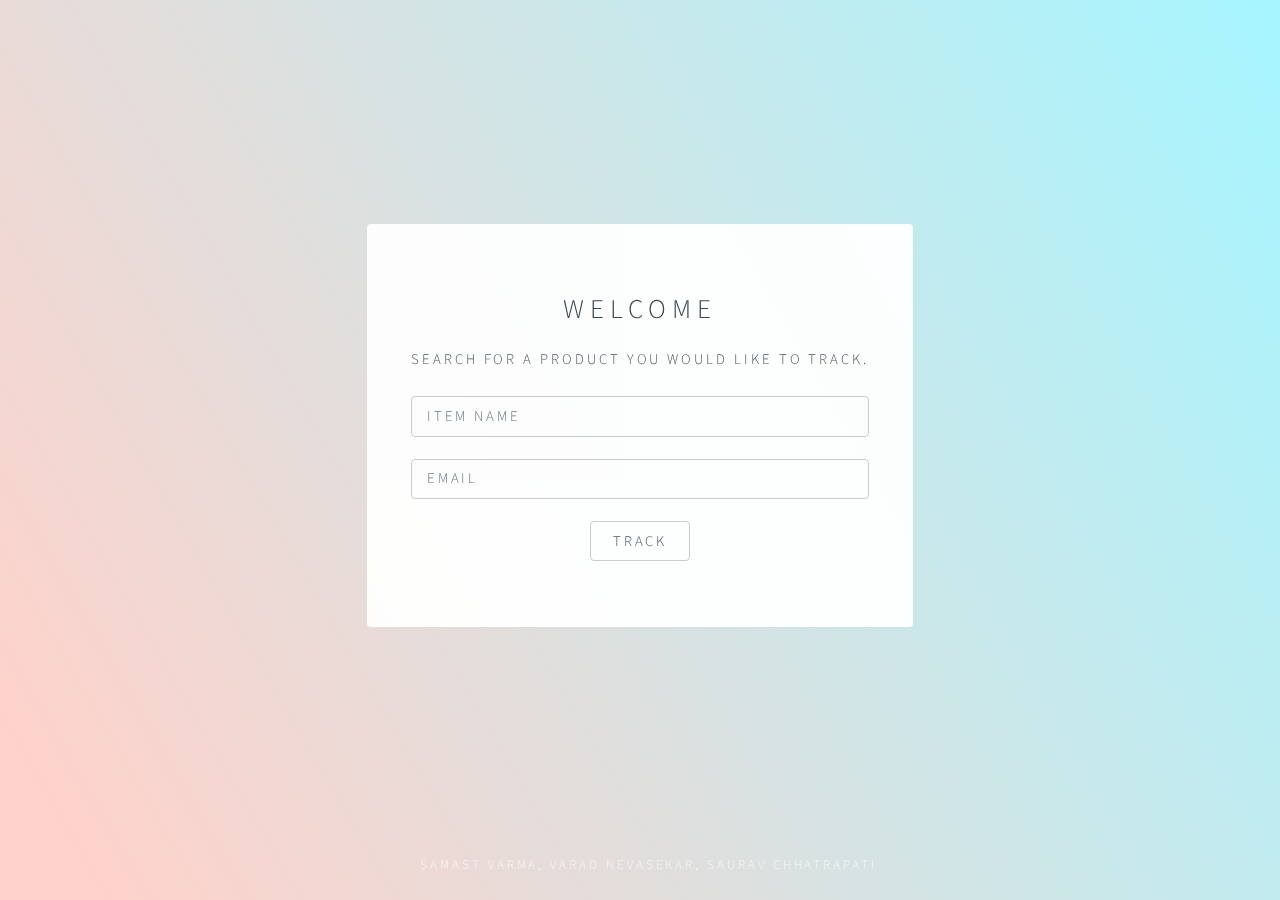
==== commit e0a4328c: "trackpage updates" ====
--- a/index.html
+++ b/index.html
@@ -1,52 +1,59 @@
 <!DOCTYPE HTML>
+
 <html>
 	<head>
-		<title>Neighbor Ninja</title>
+		<title>Product Search</title>
 		<meta charset="utf-8" />
-		<meta name="viewport" content="width=device-width, initial-scale=1, user-scalable=no" />
-		<link rel='shortcut icon' href='/images/logo.ico' type='image/x-icon'/ >
+		<meta name="viewport" content="width=device-width, initial-scale=1" />
+		<!--[if lte IE 8]><script src="assets/js/html5shiv.js"></script><![endif]-->
 		<link rel="stylesheet" href="assets/css/main.css" />
+		<!--[if lte IE 9]><link rel="stylesheet" href="assets/css/ie9.css" /><![endif]-->
 		<!--[if lte IE 8]><link rel="stylesheet" href="assets/css/ie8.css" /><![endif]-->
-		<!--[if lte IE 9]><link rel="stylesheet" href="assets/css/ie9.css" /><![endif]-->
-		<script type="text/javascript" src="http://www.parsecdn.com/js/parse-1.5.0.min.js"></script>
+		<noscript><link rel="stylesheet" href="assets/css/noscript.css" /></noscript>
+	</head>
+	<body class="is-loading">
 
-	</head>
+		<!-- Wrapper -->
+			<div id="wrapper">
 
-	<body>
+				<!-- Main -->
+					<section id="main">
+						<header>
+							<h1>Welcome</h1>
+							<p>Search for a product you would like to track.</p>
+							<p><input type="text" input id="itemname" type="search" placeholder="Item Name" /></p>
+							<p><input type="text" input id="email" type="search" placeholder="Email" /></p>
+							<p><input type="button" value="track" onclick="Submit()" /></p>
 
-		<script>
-		Parse.initialize("UKkV2YGVqiA6aNVZsoGEjgoMZJb8Gv9qXBVKWDxU", "eTBuK79G4PYPtCMzWocMe5NdYXWh6D9Cw4AQApjM");		
-		</script>
+						</header>
+					</section>
 
-		<!-- Header -->
-			<header id="header">
-				<h1>Neighbor Ninja</h1>
-				<p>Keeping Your Neighborhood Secure<br />
-				</p>
-			</header>
+				<!-- Footer -->
+					<footer id="footer">
+						<ul class="copyright">
+							<li>Samast Varma, Varad Nevasekar, Saurav Chhatrapati</li>
+						</ul>
+					</footer>
 
-		<!-- Signup Form -->
-			<form onsubmit="SignUp()"; event.preventDefault(); id="signup-form" method="post">
-				<input type="submit" value="Get Started" />
-			</form>
-
-		<!-- Footer -->
-			<footer id="footer">
-				<ul class="copyright">
-					<li>&copy; Neighbor Ninja 2015</li>
-				</ul>
-			</footer>
+			</div>
 
 		<!-- Scripts -->
-			<!--[if lte IE 8]><script src="assets/js/ie/respond.min.js"></script><![endif]-->
-			<script src="assets/js/main.js"></script>
-			<script type="text/javascript" src="http://ajax.googleapis.com/ajax/libs/jquery/1.7.2/jquery.min.js"></script>
-			<script type="text/javascript">
-			function SignUp () {
-				window.location.assign("signup.html");
-			}
+			<!--[if lte IE 8]><script src="assets/js/respond.min.js"></script><![endif]-->
+			<script>
+				function Submit() {
+								var name = document.getElementById("itemname").value;
+								var email = document.getElementById("email").value;
+								window.alert(name);
+								window.alert(email);
+								window.location="trackpage.html"
+								}
 
-		    </script>
+				if ('addEventListener' in window) {
+					window.addEventListener('load', function() { document.body.className = document.body.className.replace(/\bis-loading\b/, ''); });
+					document.body.className += (navigator.userAgent.match(/(MSIE|rv:11\.0)/) ? ' is-ie' : '');
+				}
+
+			</script>
 
 	</body>
 </html>--- a/assets/css/main.css
+++ b/assets/css/main.css
@@ -1,8 +1,8 @@
 @import url(font-awesome.min.css);
-@import url("http://fonts.googleapis.com/css?family=Roboto:400,700");
+@import url("http://fonts.googleapis.com/css?family=Source+Sans+Pro:300");
 
 /*
-	Eventually by HTML5 UP
+	Identity by HTML5 UP
 	html5up.net | @n33co
 	Free for personal and commercial use under the CCA 3.0 license (html5up.net/license)
 */
@@ -58,14 +58,6 @@
 
 /* Basic */
 
-	@-ms-viewport {
-		width: device-width;
-	}
-
-	body {
-		-ms-overflow-style: scrollbar;
-	}
-
 	@media screen and (max-width: 480px) {
 
 		html, body {
@@ -74,240 +66,75 @@
 
 	}
 
-	html, body {
+	body.is-loading *, body.is-loading *:before, body.is-loading *:after {
+		-moz-animation: none !important;
+		-webkit-animation: none !important;
+		-ms-animation: none !important;
+		animation: none !important;
+		-moz-transition: none !important;
+		-webkit-transition: none !important;
+		-ms-transition: none !important;
+		transition: none !important;
+	}
+
+	html {
 		height: 100%;
-		overflow-x: hidden;
-		width: 100%;
-	}
-
-		@media screen and (max-height: 640px) {
-
-			html, body {
-				height: auto;
-				min-height: 100%;
-			}
-
-		}
+	}
 
 	body {
-		display: -moz-flex;
-		display: -webkit-flex;
-		display: -ms-flex;
-		display: flex;
-		-moz-flex-direction: column;
-		-webkit-flex-direction: column;
-		-ms-flex-direction: column;
-		flex-direction: column;
-		-moz-justify-content: center;
-		-webkit-justify-content: center;
-		-ms-justify-content: center;
-		justify-content: center;
-		background-color: #000;
-		padding: 6em 4em 4em 4em;
-	}
-
-		body > * {
-			position: relative;
-			z-index: 2;
-		}
-
-		body.is-loading *, body.is-loading *:before, body.is-loading *:after {
-			-moz-animation: none !important;
-			-webkit-animation: none !important;
-			-ms-animation: none !important;
-			animation: none !important;
-			-moz-transition: none !important;
-			-webkit-transition: none !important;
-			-ms-transition: none !important;
-			transition: none !important;
-		}
+		height: 100%;
+		background-color: #ffffff;
+		background-image: url("images/overlay.png"), -moz-linear-gradient(60deg, rgba(255, 165, 150, 0.5) 5%, rgba(0, 228, 255, 0.35)), url("../../images/bg.jpg");
+		background-image: url("images/overlay.png"), -webkit-linear-gradient(60deg, rgba(255, 165, 150, 0.5) 5%, rgba(0, 228, 255, 0.35)), url("../../images/bg.jpg");
+		background-image: url("images/overlay.png"), -ms-linear-gradient(60deg, rgba(255, 165, 150, 0.5) 5%, rgba(0, 228, 255, 0.35)), url("../../images/bg.jpg");
+		background-image: url("images/overlay.png"), linear-gradient(60deg, rgba(255, 165, 150, 0.5) 5%, rgba(0, 228, 255, 0.35)), url("../../images/bg.jpg");
+		background-repeat: repeat,			no-repeat,			no-repeat;
+		background-size: 100px 100px, cover,				cover;
+		background-position: top left,		center center,		bottom center;
+		background-attachment: fixed,			fixed,				fixed;
+	}
+
+		body:after {
+			content: '';
+			display: block;
+			position: fixed;
+			top: 0;
+			left: 0;
+			width: 100%;
+			height: inherit;
+			opacity: 0;
+			z-index: 1;
+			background-color: #ffffff;
+			background-image: url("images/overlay.png"), -moz-linear-gradient(60deg, rgba(255, 165, 150, 0.5) 5%, rgba(0, 228, 255, 0.35));
+			background-image: url("images/overlay.png"), -webkit-linear-gradient(60deg, rgba(255, 165, 150, 0.5) 5%, rgba(0, 228, 255, 0.35));
+			background-image: url("images/overlay.png"), -ms-linear-gradient(60deg, rgba(255, 165, 150, 0.5) 5%, rgba(0, 228, 255, 0.35));
+			background-image: url("images/overlay.png"), linear-gradient(60deg, rgba(255, 165, 150, 0.5) 5%, rgba(0, 228, 255, 0.35));
+			background-repeat: repeat,			no-repeat;
+			background-size: 100px 100px, cover;
+			background-position: top left,		center center;
+			-moz-transition: opacity 1.75s ease-out;
+			-webkit-transition: opacity 1.75s ease-out;
+			-ms-transition: opacity 1.75s ease-out;
+			transition: opacity 1.75s ease-out;
+		}
+
+		body.is-loading:after {
+			opacity: 1;
+		}
+
+/* Type */
+
+	body, input, select, textarea {
+		color: #414f57;
+		font-family: "Source Sans Pro", Helvetica, sans-serif;
+		font-size: 14pt;
+		font-weight: 300;
+		line-height: 2;
+		letter-spacing: 0.2em;
+		text-transform: uppercase;
+	}
 
 		@media screen and (max-width: 1680px) {
-
-			body {
-				padding: 6em 3.5em 3.5em 3.5em;
-			}
-
-		}
-
-		@media screen and (max-width: 736px) {
-
-			body {
-				padding: 5em 2em 2em 2em;
-			}
-
-		}
-
-		@media screen and (max-width: 360px) {
-
-			body {
-				padding: 5em 1.25em 1.25em 1.25em;
-			}
-
-		}
-
-/* BG */
-
-	#bg {
-		-moz-transition: opacity 2s ease-in-out;
-		-webkit-transition: opacity 2s ease-in-out;
-		-ms-transition: opacity 2s ease-in-out;
-		transition: opacity 2s ease-in-out;
-		height: 100%;
-		left: 0;
-		opacity: 0.25;
-		position: fixed;
-		top: 0;
-		width: 100%;
-		z-index: 1;
-	}
-
-		#bg div {
-			-moz-transition: opacity 3s ease, visibility 3s;
-			-webkit-transition: opacity 3s ease, visibility 3s;
-			-ms-transition: opacity 3s ease, visibility 3s;
-			transition: opacity 3s ease, visibility 3s;
-			background-size: cover;
-			height: 100%;
-			left: 0;
-			opacity: 0;
-			position: absolute;
-			top: 0;
-			visibility: hidden;
-			width: 150%;
-		}
-
-			#bg div.visible {
-				-moz-animation: bg 45s linear infinite;
-				-webkit-animation: bg 45s linear infinite;
-				-ms-animation: bg 45s linear infinite;
-				animation: bg 45s linear infinite;
-				opacity: 1;
-				visibility: visible;
-				z-index: 1;
-			}
-
-				#bg div.visible.top {
-					z-index: 2;
-				}
-
-				@media screen and (max-width: 1280px) {
-
-					#bg div.visible {
-						-moz-animation: bg 29.25s linear infinite;
-						-webkit-animation: bg 29.25s linear infinite;
-						-ms-animation: bg 29.25s linear infinite;
-						animation: bg 29.25s linear infinite;
-					}
-
-				}
-
-				@media screen and (max-width: 736px) {
-
-					#bg div.visible {
-						-moz-animation: bg 18s linear infinite;
-						-webkit-animation: bg 18s linear infinite;
-						-ms-animation: bg 18s linear infinite;
-						animation: bg 18s linear infinite;
-					}
-
-				}
-
-			#bg div:only-child {
-				-moz-animation-direction: alternate !important;
-				-webkit-animation-direction: alternate !important;
-				-ms-animation-direction: alternate !important;
-				animation-direction: alternate !important;
-			}
-
-		body.is-loading #bg {
-			opacity: 0;
-		}
-
-	@-moz-keyframes bg {
-		0% {
-			-moz-transform: translateX(0);
-			-webkit-transform: translateX(0);
-			-ms-transform: translateX(0);
-			transform: translateX(0);
-		}
-
-		100% {
-			-moz-transform: translateX(-25%);
-			-webkit-transform: translateX(-25%);
-			-ms-transform: translateX(-25%);
-			transform: translateX(-25%);
-		}
-	}
-
-	@-webkit-keyframes bg {
-		0% {
-			-moz-transform: translateX(0);
-			-webkit-transform: translateX(0);
-			-ms-transform: translateX(0);
-			transform: translateX(0);
-		}
-
-		100% {
-			-moz-transform: translateX(-25%);
-			-webkit-transform: translateX(-25%);
-			-ms-transform: translateX(-25%);
-			transform: translateX(-25%);
-		}
-	}
-
-	@-ms-keyframes bg {
-		0% {
-			-moz-transform: translateX(0);
-			-webkit-transform: translateX(0);
-			-ms-transform: translateX(0);
-			transform: translateX(0);
-		}
-
-		100% {
-			-moz-transform: translateX(-25%);
-			-webkit-transform: translateX(-25%);
-			-ms-transform: translateX(-25%);
-			transform: translateX(-25%);
-		}
-	}
-
-	@keyframes bg {
-		0% {
-			-moz-transform: translateX(0);
-			-webkit-transform: translateX(0);
-			-ms-transform: translateX(0);
-			transform: translateX(0);
-		}
-
-		100% {
-			-moz-transform: translateX(-25%);
-			-webkit-transform: translateX(-25%);
-			-ms-transform: translateX(-25%);
-			transform: translateX(-25%);
-		}
-	}
-
-/* Type */
-
-	body, input, select, textarea {
-		color: rgba(255, 255, 255, 0.75);
-		font-family: "Roboto", sans-serif;
-		font-size: 16pt;
-		font-weight: 400;
-		letter-spacing: -0.01em;
-		line-height: 1.65em;
-	}
-
-		@media screen and (max-width: 1680px) {
-
-			body, input, select, textarea {
-				font-size: 12pt;
-			}
-
-		}
-
-		@media screen and (max-width: 1280px) {
 
 			body, input, select, textarea {
 				font-size: 11pt;
@@ -315,49 +142,37 @@
 
 		}
 
-		@media screen and (max-width: 980px) {
+		@media screen and (max-width: 480px) {
 
 			body, input, select, textarea {
-				font-size: 12pt;
-			}
-
-		}
-
-		@media screen and (max-width: 736px) {
-
-			body, input, select, textarea {
-				font-size: 12pt;
-			}
-
-		}
-
-		@media screen and (max-width: 480px) {
-
-			body, input, select, textarea {
-				font-size: 12pt;
+				font-size: 10pt;
+				line-height: 1.75;
 			}
 
 		}
 
 	a {
-		-moz-transition: border-bottom-color 0.2s ease, color 0.2s ease;
-		-webkit-transition: border-bottom-color 0.2s ease, color 0.2s ease;
-		-ms-transition: border-bottom-color 0.2s ease, color 0.2s ease;
-		transition: border-bottom-color 0.2s ease, color 0.2s ease;
-		border-bottom: dotted 1px rgba(255, 255, 255, 0.25);
-		color: #1cb495;
+		-moz-transition: color 0.2s ease, border-color 0.2s ease;
+		-webkit-transition: color 0.2s ease, border-color 0.2s ease;
+		-ms-transition: color 0.2s ease, border-color 0.2s ease;
+		transition: color 0.2s ease, border-color 0.2s ease;
+		color: inherit;
 		text-decoration: none;
 	}
 
+		a:before {
+			-moz-transition: color 0.2s ease, text-shadow 0.2s ease;
+			-webkit-transition: color 0.2s ease, text-shadow 0.2s ease;
+			-ms-transition: color 0.2s ease, text-shadow 0.2s ease;
+			transition: color 0.2s ease, text-shadow 0.2s ease;
+		}
+
 		a:hover {
-			border-bottom-color: transparent;
-			color: #1cb495 !important;
-			text-decoration: none;
+			color: #ff7496;
 		}
 
 	strong, b {
-		color: #fff;
-		font-weight: 700;
+		color: #313f47;
 	}
 
 	em, i {
@@ -365,14 +180,13 @@
 	}
 
 	p {
-		margin: 0 0 2em 0;
+		margin: 0 0 1.5em 0;
 	}
 
 	h1, h2, h3, h4, h5, h6 {
-		color: #fff;
-		font-weight: 700;
-		line-height: 1em;
-		margin: 0 0 1em 0;
+		color: #313f47;
+		line-height: 1.5;
+		margin: 0 0 0.75em 0;
 	}
 
 		h1 a, h2 a, h3 a, h4 a, h5 a, h6 a {
@@ -381,33 +195,37 @@
 		}
 
 	h1 {
-		font-size: 2.5em;
-		line-height: 1.25em;
+		font-size: 1.85em;
+		letter-spacing: 0.22em;
+		margin: 0 0 0.525em 0;
 	}
 
 	h2 {
-		font-size: 1.75em;
-		line-height: 1.5em;
+		font-size: 1.25em;
 	}
 
 	h3 {
-		font-size: 1.35em;
-		line-height: 1.5em;
+		font-size: 1em;
 	}
 
 	h4 {
-		font-size: 1.1em;
-		line-height: 1.5em;
+		font-size: 1em;
 	}
 
 	h5 {
-		font-size: 0.9em;
-		line-height: 1.5em;
+		font-size: 1em;
 	}
 
 	h6 {
-		font-size: 0.7em;
-		line-height: 1.5em;
+		font-size: 1em;
+	}
+
+	@media screen and (max-width: 480px) {
+
+		h1 {
+			font-size: 1.65em;
+		}
+
 	}
 
 	sub {
@@ -422,112 +240,79 @@
 		top: -0.5em;
 	}
 
-	blockquote {
-		border-left: solid 8px rgba(255, 255, 255, 0.35);
-		font-style: italic;
-		margin: 0 0 2em 0;
-		padding: 0.5em 0 0.5em 2em;
-	}
-
-	code {
-		background: rgba(255, 255, 255, 0.125);
-		border-radius: 6px;
-		border: solid 2px rgba(255, 255, 255, 0.35);
-		font-family: "Courier New", monospace;
-		font-size: 0.9em;
-		margin: 0 0.25em;
-		padding: 0.25em 0.65em;
-	}
-
-	pre {
-		-webkit-overflow-scrolling: touch;
-		font-family: "Courier New", monospace;
-		font-size: 0.9em;
-		margin: 0 0 2em 0;
-	}
-
-		pre code {
-			display: block;
-			line-height: 1.75em;
-			padding: 1em 1.5em;
-			overflow-x: auto;
-		}
-
 	hr {
 		border: 0;
-		border-bottom: solid 2px rgba(255, 255, 255, 0.35);
-		margin: 2em 0;
-	}
-
-		hr.major {
-			margin: 3em 0;
-		}
-
-/* Section/Article */
-
-	section.special, article.special {
-		text-align: center;
-	}
-
-	header p {
-		color: rgba(255, 255, 255, 0.5);
+		border-bottom: solid 1px #c8cccf;
+		margin: 3em 0;
+	}
+
+/* Form */
+
+	form {
+		margin: 0 0 1.5em 0;
+	}
+
+		form > .field {
+			margin: 0 0 1.5em 0;
+		}
+
+			form > .field > :last-child {
+				margin-bottom: 0;
+			}
+
+	label {
+		color: #313f47;
+		display: block;
+		font-size: 0.9em;
+		margin: 0 0 0.75em 0;
+	}
+
+	input[type="text"],
+	input[type="password"],
+	input[type="email"],
+	input[type="tel"],
+	select,
+	textarea {
+		-moz-appearance: none;
+		-webkit-appearance: none;
+		-ms-appearance: none;
+		appearance: none;
+		border-radius: 4px;
+		border: solid 1px #c8cccf;
+		color: inherit;
+		display: block;
+		outline: 0;
+		padding: 0 1em;
+		text-decoration: none;
+		width: 100%;
+	}
+
+		input[type="text"]:invalid,
+		input[type="password"]:invalid,
+		input[type="email"]:invalid,
+		input[type="tel"]:invalid,
+		select:invalid,
+		textarea:invalid {
+			box-shadow: none;
+		}
+
+		input[type="text"]:focus,
+		input[type="password"]:focus,
+		input[type="email"]:focus,
+		input[type="tel"]:focus,
+		select:focus,
+		textarea:focus {
+			border-color: #ff7496;
+		}
+
+	.select-wrapper {
+		text-decoration: none;
+		display: block;
 		position: relative;
-		margin: 0 0 1.5em 0;
-	}
-
-	header h2 + p {
-		font-size: 1.25em;
-		margin-top: -1em;
-		line-height: 1.5em;
-	}
-
-	header h3 + p {
-		font-size: 1.1em;
-		margin-top: -0.8em;
-		line-height: 1.5em;
-	}
-
-	header h4 + p,
-	header h5 + p,
-	header h6 + p {
-		font-size: 0.9em;
-		margin-top: -0.6em;
-		line-height: 1.5em;
-	}
-
-	@media screen and (max-width: 980px) {
-
-		header br {
-			display: none;
-		}
-
-	}
-
-	@media screen and (max-width: 736px) {
-
-		header br {
-			display: inline;
-		}
-
-	}
-
-	@media screen and (max-width: 480px) {
-
-		header br {
-			display: none;
-		}
-
-	}
-
-/* Icon */
-
-	.icon {
-		text-decoration: none;
-		border-bottom: none;
-		position: relative;
-	}
-
-		.icon:before {
+	}
+
+		.select-wrapper:before {
+			content: "";
 			-moz-osx-font-smoothing: grayscale;
 			-webkit-font-smoothing: antialiased;
 			font-family: FontAwesome;
@@ -536,284 +321,8 @@
 			text-transform: none !important;
 		}
 
-		.icon > .label {
-			display: none;
-		}
-
-/* List */
-
-	ol {
-		list-style: decimal;
-		margin: 0 0 2em 0;
-		padding-left: 1.25em;
-	}
-
-		ol li {
-			padding-left: 0.25em;
-		}
-
-	ul {
-		list-style: disc;
-		margin: 0 0 2em 0;
-		padding-left: 1em;
-	}
-
-		ul li {
-			padding-left: 0.5em;
-		}
-
-		ul.icons {
-			cursor: default;
-			list-style: none;
-			padding-left: 0;
-		}
-
-			ul.icons li {
-				display: inline-block;
-				padding: 0 1em 0 0;
-			}
-
-				ul.icons li:last-child {
-					padding-right: 0;
-				}
-
-				ul.icons li .icon:before {
-					font-size: 1.25em;
-				}
-
-				ul.icons li a {
-					color: inherit;
-				}
-
-/* Form */
-
-	form {
-		margin: 0 0 2em 0;
-	}
-
-		form .message {
-			text-decoration: none;
-			-moz-transition: opacity 0.2s ease-in-out, -moz-transform 0.2s ease-in-out;
-			-webkit-transition: opacity 0.2s ease-in-out, -webkit-transform 0.2s ease-in-out;
-			-ms-transition: opacity 0.2s ease-in-out, -ms-transform 0.2s ease-in-out;
-			transition: opacity 0.2s ease-in-out, transform 0.2s ease-in-out;
-			-moz-transform: scale(1.05);
-			-webkit-transform: scale(1.05);
-			-ms-transform: scale(1.05);
-			transform: scale(1.05);
-			height: 2.75em;
-			line-height: 2.75em;
-			opacity: 0;
-		}
-
-			form .message:before {
-				-moz-osx-font-smoothing: grayscale;
-				-webkit-font-smoothing: antialiased;
-				font-family: FontAwesome;
-				font-style: normal;
-				font-weight: normal;
-				text-transform: none !important;
-			}
-
-			form .message:before {
-				margin-right: 0.5em;
-			}
-
-			form .message.visible {
-				-moz-transform: scale(1);
-				-webkit-transform: scale(1);
-				-ms-transform: scale(1);
-				transform: scale(1);
-				opacity: 1;
-			}
-
-			form .message.success {
-				color: #1cb495;
-			}
-
-				form .message.success:before {
-					content: '\f00c';
-				}
-
-			form .message.failure {
-				color: #ff2361;
-			}
-
-				form .message.failure:before {
-					content: '\f119';
-				}
-
-	label {
-		color: #fff;
-		display: block;
-		font-size: 0.9em;
-		font-weight: 700;
-		margin: 0 0 1em 0;
-	}
-
-	@-moz-keyframes focus {
-		0% {
-			-moz-transform: scale(1);
-			-webkit-transform: scale(1);
-			-ms-transform: scale(1);
-			transform: scale(1);
-		}
-
-		50% {
-			-moz-transform: scale(1.025);
-			-webkit-transform: scale(1.025);
-			-ms-transform: scale(1.025);
-			transform: scale(1.025);
-		}
-
-		100% {
-			-moz-transform: scale(1);
-			-webkit-transform: scale(1);
-			-ms-transform: scale(1);
-			transform: scale(1);
-		}
-	}
-
-	@-webkit-keyframes focus {
-		0% {
-			-moz-transform: scale(1);
-			-webkit-transform: scale(1);
-			-ms-transform: scale(1);
-			transform: scale(1);
-		}
-
-		50% {
-			-moz-transform: scale(1.025);
-			-webkit-transform: scale(1.025);
-			-ms-transform: scale(1.025);
-			transform: scale(1.025);
-		}
-
-		100% {
-			-moz-transform: scale(1);
-			-webkit-transform: scale(1);
-			-ms-transform: scale(1);
-			transform: scale(1);
-		}
-	}
-
-	@-ms-keyframes focus {
-		0% {
-			-moz-transform: scale(1);
-			-webkit-transform: scale(1);
-			-ms-transform: scale(1);
-			transform: scale(1);
-		}
-
-		50% {
-			-moz-transform: scale(1.025);
-			-webkit-transform: scale(1.025);
-			-ms-transform: scale(1.025);
-			transform: scale(1.025);
-		}
-
-		100% {
-			-moz-transform: scale(1);
-			-webkit-transform: scale(1);
-			-ms-transform: scale(1);
-			transform: scale(1);
-		}
-	}
-
-	@keyframes focus {
-		0% {
-			-moz-transform: scale(1);
-			-webkit-transform: scale(1);
-			-ms-transform: scale(1);
-			transform: scale(1);
-		}
-
-		50% {
-			-moz-transform: scale(1.025);
-			-webkit-transform: scale(1.025);
-			-ms-transform: scale(1.025);
-			transform: scale(1.025);
-		}
-
-		100% {
-			-moz-transform: scale(1);
-			-webkit-transform: scale(1);
-			-ms-transform: scale(1);
-			transform: scale(1);
-		}
-	}
-
-	input[type="text"],
-	input[type="password"],
-	input[type="email"],
-	input[type="username"],
-	select,
-	textarea {
-		-moz-appearance: none;
-		-webkit-appearance: none;
-		-ms-appearance: none;
-		appearance: none;
-		-moz-transform: scale(1);
-		-webkit-transform: scale(1);
-		-ms-transform: scale(1);
-		transform: scale(1);
-		-moz-transition: border-color 0.2s ease, background-color 0.2s ease;
-		-webkit-transition: border-color 0.2s ease, background-color 0.2s ease;
-		-ms-transition: border-color 0.2s ease, background-color 0.2s ease;
-		transition: border-color 0.2s ease, background-color 0.2s ease;
-		background-color: transparent;
-		border-radius: 6px;
-		border: none;
-		border: solid 2px rgba(255, 255, 255, 0.35);
-		color: inherit;
-		display: block;
-		outline: 0;
-		padding: 0 1em;
-		text-decoration: none;
-		width: 100%;
-	}
-
-		input[type="text"]:invalid,
-		input[type="password"]:invalid,
-		input[type="email"]:invalid,
-		input[type="username"]:invalid,
-		select:invalid,
-		textarea:invalid {
-			box-shadow: none;
-		}
-
-		input[type="text"]:focus,
-		input[type="password"]:focus,
-		input[type="email"]:focus,
-		input[type="username"]:focus,
-		select:focus,
-		textarea:focus {
-			-moz-animation: focus 0.1s;
-			-webkit-animation: focus 0.1s;
-			-ms-animation: focus 0.1s;
-			animation: focus 0.1s;
-			background-color: rgba(255, 255, 255, 0.125);
-			border-color: #1cb495;
-		}
-
-	.select-wrapper {
-		text-decoration: none;
-		display: block;
-		position: relative;
-	}
-
 		.select-wrapper:before {
-			-moz-osx-font-smoothing: grayscale;
-			-webkit-font-smoothing: antialiased;
-			font-family: FontAwesome;
-			font-style: normal;
-			font-weight: normal;
-			text-transform: none !important;
-		}
-
-		.select-wrapper:before {
-			color: rgba(255, 255, 255, 0.35);
-			content: '\f078';
+			color: #c8cccf;
 			display: block;
 			height: 2.75em;
 			line-height: 2.75em;
@@ -832,7 +341,6 @@
 	input[type="text"],
 	input[type="password"],
 	input[type="email"],
-	input[type="username"]
 	select {
 		height: 2.75em;
 	}
@@ -858,11 +366,11 @@
 		input[type="checkbox"] + label,
 		input[type="radio"] + label {
 			text-decoration: none;
-			color: rgba(255, 255, 255, 0.75);
+			color: #414f57;
 			cursor: pointer;
 			display: inline-block;
 			font-size: 1em;
-			font-weight: 400;
+			font-weight: 300;
 			padding-left: 2.4em;
 			padding-right: 0.75em;
 			position: relative;
@@ -880,9 +388,8 @@
 
 			input[type="checkbox"] + label:before,
 			input[type="radio"] + label:before {
-				background: rgba(255, 255, 255, 0.125);
-				border-radius: 6px;
-				border: solid 2px rgba(255, 255, 255, 0.35);
+				border-radius: 4px;
+				border: solid 1px #c8cccf;
 				content: '';
 				display: inline-block;
 				height: 1.65em;
@@ -890,26 +397,23 @@
 				line-height: 1.58125em;
 				position: absolute;
 				text-align: center;
-				top: 0;
+				top: 0.15em;
 				width: 1.65em;
 			}
 
 		input[type="checkbox"]:checked + label:before,
 		input[type="radio"]:checked + label:before {
-			background: #1cb495;
-			border-color: #1cb495;
-			color: #ffffff;
+			color: #ff7496;
 			content: '\f00c';
 		}
 
 		input[type="checkbox"]:focus + label:before,
 		input[type="radio"]:focus + label:before {
-			border-color: #1cb495;
-			box-shadow: 0 0 0 2px #1cb495;
+			border-color: #ff7496;
 		}
 
 	input[type="checkbox"] + label:before {
-		border-radius: 6px;
+		border-radius: 4px;
 	}
 
 	input[type="radio"] + label:before {
@@ -917,29 +421,185 @@
 	}
 
 	::-webkit-input-placeholder {
-		color: rgba(255, 255, 255, 0.5) !important;
+		color: #616f77 !important;
 		opacity: 1.0;
 	}
 
 	:-moz-placeholder {
-		color: rgba(255, 255, 255, 0.5) !important;
+		color: #616f77 !important;
 		opacity: 1.0;
 	}
 
 	::-moz-placeholder {
-		color: rgba(255, 255, 255, 0.5) !important;
+		color: #616f77 !important;
 		opacity: 1.0;
 	}
 
 	:-ms-input-placeholder {
-		color: rgba(255, 255, 255, 0.5) !important;
+		color: #616f77 !important;
 		opacity: 1.0;
 	}
 
 	.formerize-placeholder {
-		color: rgba(255, 255, 255, 0.5) !important;
+		color: #616f77 !important;
 		opacity: 1.0;
 	}
+
+/* Icon */
+
+	.icon {
+		text-decoration: none;
+		position: relative;
+		border-bottom: none;
+	}
+
+		.icon:before {
+			-moz-osx-font-smoothing: grayscale;
+			-webkit-font-smoothing: antialiased;
+			font-family: FontAwesome;
+			font-style: normal;
+			font-weight: normal;
+			text-transform: none !important;
+		}
+
+		.icon > .label {
+			display: none;
+		}
+
+/* List */
+
+	ol {
+		list-style: decimal;
+		margin: 0 0 1.5em 0;
+		padding-left: 1.25em;
+	}
+
+		ol li {
+			padding-left: 0.25em;
+		}
+
+	ul {
+		list-style: disc;
+		margin: 0 0 1.5em 0;
+		padding-left: 1em;
+	}
+
+		ul li {
+			padding-left: 0.5em;
+		}
+
+		ul.alt {
+			list-style: none;
+			padding-left: 0;
+		}
+
+			ul.alt li {
+				border-top: solid 1px #c8cccf;
+				padding: 0.5em 0;
+			}
+
+				ul.alt li:first-child {
+					border-top: 0;
+					padding-top: 0;
+				}
+
+		ul.icons {
+			cursor: default;
+			list-style: none;
+			padding-left: 0;
+			margin-top: -0.675em;
+		}
+
+			ul.icons li {
+				display: inline-block;
+				padding: 0.675em 0.5em;
+			}
+
+				ul.icons li a {
+					text-decoration: none;
+					position: relative;
+					display: block;
+					width: 3.75em;
+					height: 3.75em;
+					border-radius: 100%;
+					border: solid 1px #c8cccf;
+					line-height: 3.75em;
+					overflow: hidden;
+					text-align: center;
+					text-indent: 3.75em;
+					white-space: nowrap;
+				}
+
+					ul.icons li a:before {
+						-moz-osx-font-smoothing: grayscale;
+						-webkit-font-smoothing: antialiased;
+						font-family: FontAwesome;
+						font-style: normal;
+						font-weight: normal;
+						text-transform: none !important;
+					}
+
+					ul.icons li a:before {
+						color: #ffffff;
+						text-shadow: 1.25px 0px 0px #c8cccf, -1.25px 0px 0px #c8cccf, 0px 1.25px 0px #c8cccf, 0px -1.25px 0px #c8cccf;
+					}
+
+					ul.icons li a:hover:before {
+						text-shadow: 1.25px 0px 0px #ff7496, -1.25px 0px 0px #ff7496, 0px 1.25px 0px #ff7496, 0px -1.25px 0px #ff7496;
+					}
+
+					ul.icons li a:before {
+						position: absolute;
+						top: 0;
+						left: 0;
+						width: inherit;
+						height: inherit;
+						font-size: 1.85rem;
+						line-height: inherit;
+						text-align: center;
+						text-indent: 0;
+					}
+
+					ul.icons li a:hover {
+						border-color: #ff7496;
+					}
+
+			@media screen and (max-width: 480px) {
+
+				ul.icons li a:before {
+					font-size: 1.5rem;
+				}
+
+			}
+
+		ul.actions {
+			cursor: default;
+			list-style: none;
+			padding-left: 0;
+		}
+
+			ul.actions li {
+				display: inline-block;
+				padding: 0 0.75em 0 0;
+				vertical-align: middle;
+			}
+
+				ul.actions li:last-child {
+					padding-right: 0;
+				}
+
+	dl {
+		margin: 0 0 1.5em 0;
+	}
+
+		dl dt {
+			display: block;
+			margin: 0 0 0.75em 0;
+		}
+
+		dl dd {
+			margin-left: 1.5em;
+		}
 
 /* Button */
 
@@ -952,20 +612,19 @@
 		-webkit-appearance: none;
 		-ms-appearance: none;
 		appearance: none;
-		-moz-transition: background-color 0.2s ease-in-out, color 0.2s ease-in-out, opacity 0.2s ease-in-out;
-		-webkit-transition: background-color 0.2s ease-in-out, color 0.2s ease-in-out, opacity 0.2s ease-in-out;
-		-ms-transition: background-color 0.2s ease-in-out, color 0.2s ease-in-out, opacity 0.2s ease-in-out;
-		transition: background-color 0.2s ease-in-out, color 0.2s ease-in-out, opacity 0.2s ease-in-out;
-		background-color: #1cb495;
-		border-radius: 6px;
-		border: 0;
-		color: #ffffff !important;
-		cursor: pointer;
+		-moz-transition: background-color 0.2s ease-in-out, border-color 0.2s ease-in-out, color 0.2s ease-in-out;
+		-webkit-transition: background-color 0.2s ease-in-out, border-color 0.2s ease-in-out, color 0.2s ease-in-out;
+		-ms-transition: background-color 0.2s ease-in-out, border-color 0.2s ease-in-out, color 0.2s ease-in-out;
+		transition: background-color 0.2s ease-in-out, border-color 0.2s ease-in-out, color 0.2s ease-in-out;
 		display: inline-block;
-		font-weight: 700;
 		height: 2.75em;
 		line-height: 2.75em;
-		padding: 0 1.125em;
+		padding: 0 1.5em;
+		background-color: transparent;
+		border-radius: 4px;
+		border: solid 1px #c8cccf;
+		color: #414f57 !important;
+		cursor: pointer;
 		text-align: center;
 		text-decoration: none;
 		white-space: nowrap;
@@ -976,15 +635,50 @@
 		input[type="button"]:hover,
 		button:hover,
 		.button:hover {
-			background-color: #1fcaa7;
-		}
-
-		input[type="submit"]:active,
-		input[type="reset"]:active,
-		input[type="button"]:active,
-		button:active,
-		.button:active {
-			background-color: #199e83;
+			border-color: #ff7496;
+			color: #ff7496 !important;
+		}
+
+		input[type="submit"].icon,
+		input[type="reset"].icon,
+		input[type="button"].icon,
+		button.icon,
+		.button.icon {
+			padding-left: 1.35em;
+		}
+
+			input[type="submit"].icon:before,
+			input[type="reset"].icon:before,
+			input[type="button"].icon:before,
+			button.icon:before,
+			.button.icon:before {
+				margin-right: 0.5em;
+			}
+
+		input[type="submit"].fit,
+		input[type="reset"].fit,
+		input[type="button"].fit,
+		button.fit,
+		.button.fit {
+			display: block;
+			width: 100%;
+			margin: 0 0 0.75em 0;
+		}
+
+		input[type="submit"].small,
+		input[type="reset"].small,
+		input[type="button"].small,
+		button.small,
+		.button.small {
+			font-size: 0.8em;
+		}
+
+		input[type="submit"].big,
+		input[type="reset"].big,
+		input[type="button"].big,
+		button.big,
+		.button.big {
+			font-size: 1.35em;
 		}
 
 		input[type="submit"].disabled, input[type="submit"]:disabled,
@@ -996,199 +690,189 @@
 		button:disabled,
 		.button.disabled,
 		.button:disabled {
+			-moz-pointer-events: none;
+			-webkit-pointer-events: none;
+			-ms-pointer-events: none;
+			pointer-events: none;
 			opacity: 0.5;
 		}
 
+/* Main */
+
+	#main {
+		position: relative;
+		max-width: 100%;
+		min-width: 27em;
+		padding: 4.5em 3em 3em 3em ;
+		background: #ffffff;
+		border-radius: 4px;
+		cursor: default;
+		opacity: 0.95;
+		text-align: center;
+		-moz-transform-origin: 50% 50%;
+		-webkit-transform-origin: 50% 50%;
+		-ms-transform-origin: 50% 50%;
+		transform-origin: 50% 50%;
+		-moz-transform: rotateX(0deg);
+		-webkit-transform: rotateX(0deg);
+		-ms-transform: rotateX(0deg);
+		transform: rotateX(0deg);
+		-moz-transition: opacity 1s ease, -moz-transform 1s ease;
+		-webkit-transition: opacity 1s ease, -webkit-transform 1s ease;
+		-ms-transition: opacity 1s ease, -ms-transform 1s ease;
+		transition: opacity 1s ease, transform 1s ease;
+	}
+
+	#track {
+		position: relative;
+		min-width: 100%;
+		padding: 4.5em 3em 3em 3em ;
+		background: #ffffff;
+		border-radius: 4px;
+		cursor: default;
+		opacity: 0.95;
+		text-align: center;
+		-moz-transform-origin: 50% 50%;
+		-webkit-transform-origin: 50% 50%;
+		-ms-transform-origin: 50% 50%;
+		transform-origin: 50% 50%;
+		-moz-transform: rotateX(0deg);
+		-webkit-transform: rotateX(0deg);
+		-ms-transform: rotateX(0deg);
+		transform: rotateX(0deg);
+		-moz-transition: opacity 1s ease, -moz-transform 1s ease;
+		-webkit-transition: opacity 1s ease, -webkit-transform 1s ease;
+		-ms-transition: opacity 1s ease, -ms-transform 1s ease;
+		transition: opacity 1s ease, transform 1s ease;
+	}
+
+		#main .avatar {
+			position: relative;
+			display: block;
+			margin-bottom: 1.5em;
+		}
+
+			#main .avatar img {
+				display: block;
+				margin: 0 auto;
+				border-radius: 100%;
+				box-shadow: 0 0 0 1.5em #ffffff;
+			}
+
+			#main .avatar:before {
+				content: '';
+				display: block;
+				position: absolute;
+				top: 50%;
+				left: -3em;
+				width: calc(100% + 6em);
+				height: 1px;
+				z-index: -1;
+				background: #c8cccf;
+			}
+
 		@media screen and (max-width: 480px) {
 
-			input[type="submit"],
-			input[type="reset"],
-			input[type="button"],
-			button,
-			.button {
-				padding: 0;
-			}
-
-		}
-
-/* Header */
-
-	#header h1 {
-		font-size: 3.25em;
-		margin: 0 0 0.55em 0;
-	}
-
-	#header p {
-		font-size: 1.35em;
-		line-height: 1.65em;
-	}
-
-	#header a {
-		color: inherit;
-	}
-
-	@media screen and (max-width: 736px) {
-
-		#header h1 {
-			font-size: 2em;
-		}
-
-		#header p {
-			font-size: 1em;
-		}
-
-	}
-
-	@media screen and (max-width: 480px) {
-
-		#header {
-			margin: 0 0 1em 0;
-		}
-
-	}
-
-/* Signup Form */
-
-	#signup-form {
+			#main {
+				min-width: 0;
+				width: 100%;
+				padding: 4em 2em 2.5em 2em ;
+			}
+
+				#main .avatar:before {
+					left: -2em;
+					width: calc(100% + 4em);
+				}
+
+		}
+
+		body.is-loading #main {
+			opacity: 0;
+			-moz-transform: rotateX(15deg);
+			-webkit-transform: rotateX(15deg);
+			-ms-transform: rotateX(15deg);
+			transform: rotateX(15deg);
+		}
+
+/* Footer */
+
+	#footer {
+		-moz-align-self: -moz-flex-end;
+		-webkit-align-self: -webkit-flex-end;
+		-ms-align-self: -ms-flex-end;
+		align-self: flex-end;
+		width: 100%;
+		padding: 1.5em 0 0 0;
+		color: rgba(255, 255, 255, 0.75);
+		cursor: default;
+		text-align: center;
+	}
+
+		#footer .copyright {
+			margin: 0;
+			padding: 0;
+			font-size: 0.9em;
+			list-style: none;
+		}
+
+			#footer .copyright li {
+				display: inline-block;
+				margin: 0 0 0 0.45em;
+				padding: 0 0 0 0.85em;
+				border-left: solid 1px rgba(255, 255, 255, 0.5);
+				line-height: 1;
+			}
+
+				#footer .copyright li:first-child {
+					border-left: 0;
+				}
+
+/* Wrapper */
+
+	#wrapper {
 		display: -moz-flex;
 		display: -webkit-flex;
 		display: -ms-flex;
 		display: flex;
+		-moz-align-items: center;
+		-webkit-align-items: center;
+		-ms-align-items: center;
+		align-items: center;
+		-moz-justify-content: space-between;
+		-webkit-justify-content: space-between;
+		-ms-justify-content: space-between;
+		justify-content: space-between;
+		-moz-flex-direction: column;
+		-webkit-flex-direction: column;
+		-ms-flex-direction: column;
+		flex-direction: column;
+		-moz-perspective: 1000px;
+		-webkit-perspective: 1000px;
+		-ms-perspective: 1000px;
+		perspective: 1000px;
 		position: relative;
-	}
-
-		#signup-form input[type="text"],
-		#signup-form input[type="password"],
-		#signup-form input[type="email"],
-		#signup-form input[type="username"] {
-			width: 18em;
-		}
-		}
-
-		#signup-form > * {
-			margin: 0 0 0 1em;
-		}
-
-		#signup-form > :first-child {
-			margin: 0 0 0 0;
-		}
-
-		@media screen and (max-width: 480px) {
-
-			#signup-form {
-				-moz-flex-direction: column;
-				-webkit-flex-direction: column;
-				-ms-flex-direction: column;
-				flex-direction: column;
-			}
-
-				#signup-form input[type="type"],
-				#signup-form input[type="password"],
-				#signup-form input[type="email"],
-				#signup-form input[type="username"] {
-					width: 100%;
-				}
-
-				#signup-form > * {
-					margin: 1.25em 0 0 0;
-				}
-
-				#signup-form .message {
-					bottom: -1.5em;
-					font-size: 0.9em;
-					height: 1em;
-					left: 0;
-					line-height: inherit;
-					margin-top: 0;
-					position: absolute;
-				}
-
-		}
-
-/* Footer */
-
-	#footer {
-		-moz-transition: opacity 0.5s ease-in-out;
-		-webkit-transition: opacity 0.5s ease-in-out;
-		-ms-transition: opacity 0.5s ease-in-out;
-		transition: opacity 0.5s ease-in-out;
-		bottom: 4em;
-		color: rgba(255, 255, 255, 0.5);
-		left: 4em;
-		opacity: 0.5;
-		position: absolute;
-	}
-
-		#footer .icons {
-			margin: 0 0 0.5em 0;
-		}
-
-		#footer .copyright {
-			font-size: 0.8em;
-			list-style: none;
-			padding: 0;
-		}
-
-			#footer .copyright li {
-				border-left: solid 1px rgba(255, 255, 255, 0.25);
-				display: inline-block;
-				line-height: 1em;
-				margin: 0 0 0 0.75em;
-				padding: 0 0 0 0.75em;
-			}
-
-				#footer .copyright li:first-child {
-					border-left: 0;
-					margin-left: 0;
-					padding-left: 0;
-				}
-
-			#footer .copyright a {
-				color: inherit;
-			}
-
-		#footer:hover {
-			opacity: 1;
-		}
-
-		#footer > :last-child {
-			margin-bottom: 0;
-		}
-
-		@media screen and (max-width: 1680px) {
-
-			#footer {
-				bottom: 3.5em;
-				left: 3.5em;
-			}
-
-		}
-
-		@media screen and (max-width: 736px) {
-
-			#footer {
-				bottom: 2em;
-				left: 2em;
-			}
-
+		min-height: 100%;
+		padding: 1.5em;
+		z-index: 2;
+	}
+
+		#wrapper > * {
+			z-index: 1;
+		}
+
+		#wrapper:before {
+			content: '';
+			display: block;
 		}
 
 		@media screen and (max-width: 360px) {
 
-			#footer {
-				bottom: 1.25em;
-				left: 1.25em;
-			}
-
-		}
-
-		@media screen and (max-height: 640px) {
-
-			#footer {
-				bottom: auto;
-				left: auto;
-				margin: 1em 0 0 0;
-				position: relative;
-			}
-
+			#wrapper {
+				padding: 0.75em;
+			}
+
+		}
+
+		body.is-ie #wrapper {
+			height: 100%;
 		}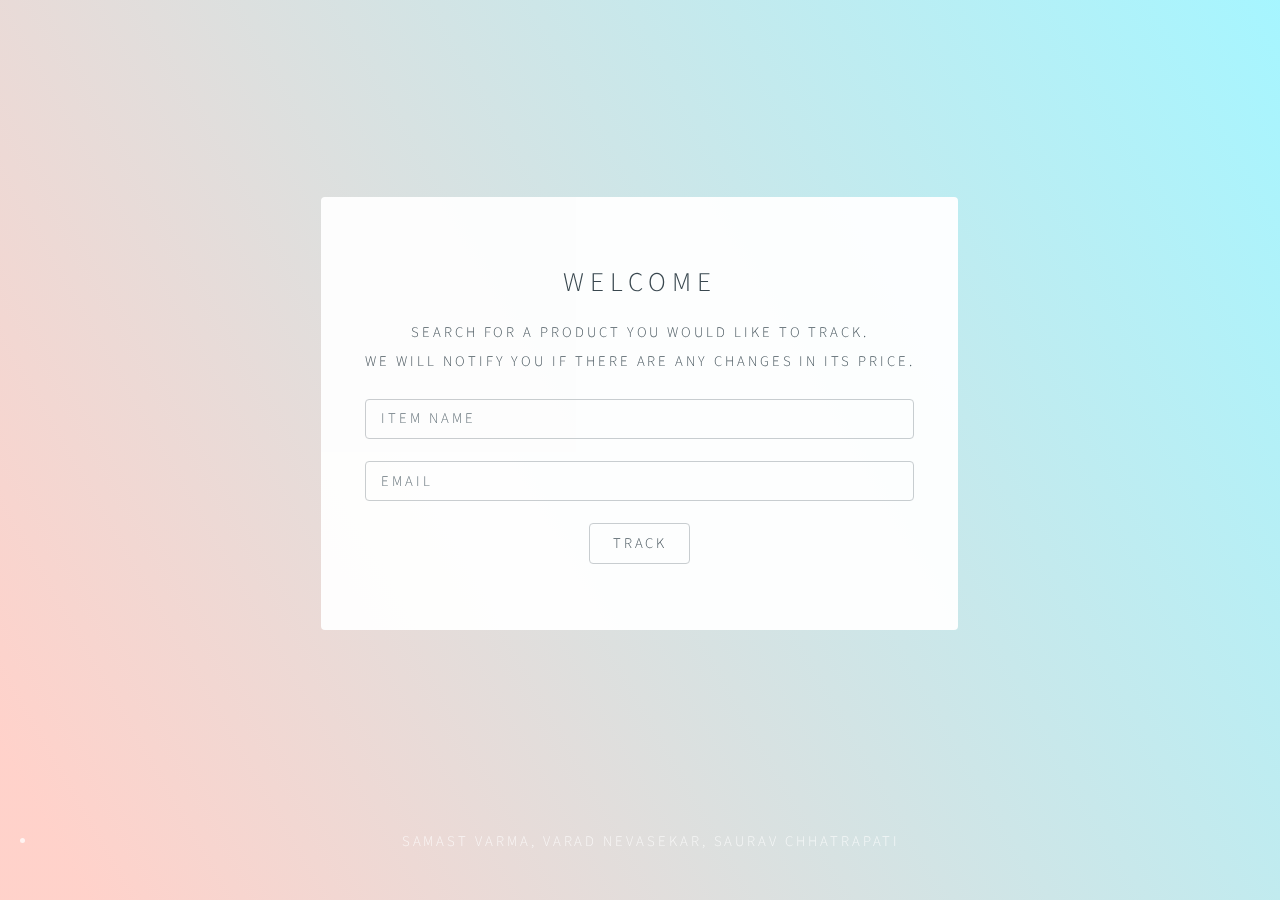
==== commit 0b13bae7: "idkpt2" ====
--- a/index.html
+++ b/index.html
@@ -10,6 +10,8 @@
 		<!--[if lte IE 9]><link rel="stylesheet" href="assets/css/ie9.css" /><![endif]-->
 		<!--[if lte IE 8]><link rel="stylesheet" href="assets/css/ie8.css" /><![endif]-->
 		<noscript><link rel="stylesheet" href="assets/css/noscript.css" /></noscript>
+		<link rel="icon" type="image/jpg" href="/assets/images/Logo.jpg" sizes="16x16">
+
 	</head>
 	<body class="is-loading">
 
@@ -20,7 +22,7 @@
 					<section id="main">
 						<header>
 							<h1>Welcome</h1>
-							<p>Search for a product you would like to track.</p>
+							<p>Search for a product you would like to track. <br> We will notify you if there are any changes in its price.</p>
 							<p><input type="text" input id="itemname" type="search" placeholder="Item Name" /></p>
 							<p><input type="text" input id="email" type="search" placeholder="Email" /></p>
 							<p><input type="button" value="track" onclick="Submit()" /></p>
@@ -30,7 +32,7 @@
 
 				<!-- Footer -->
 					<footer id="footer">
-						<ul class="copyright">
+						<ul class="credits">
 							<li>Samast Varma, Varad Nevasekar, Saurav Chhatrapati</li>
 						</ul>
 					</footer>
@@ -43,8 +45,8 @@
 				function Submit() {
 								var name = document.getElementById("itemname").value;
 								var email = document.getElementById("email").value;
-								window.alert(name);
-								window.alert(email);
+								window.alert("You have said your name is " + name + ".");
+								window.alert("You have said your email is " + email + ".");
 								window.location="trackpage.html"
 								}
 
